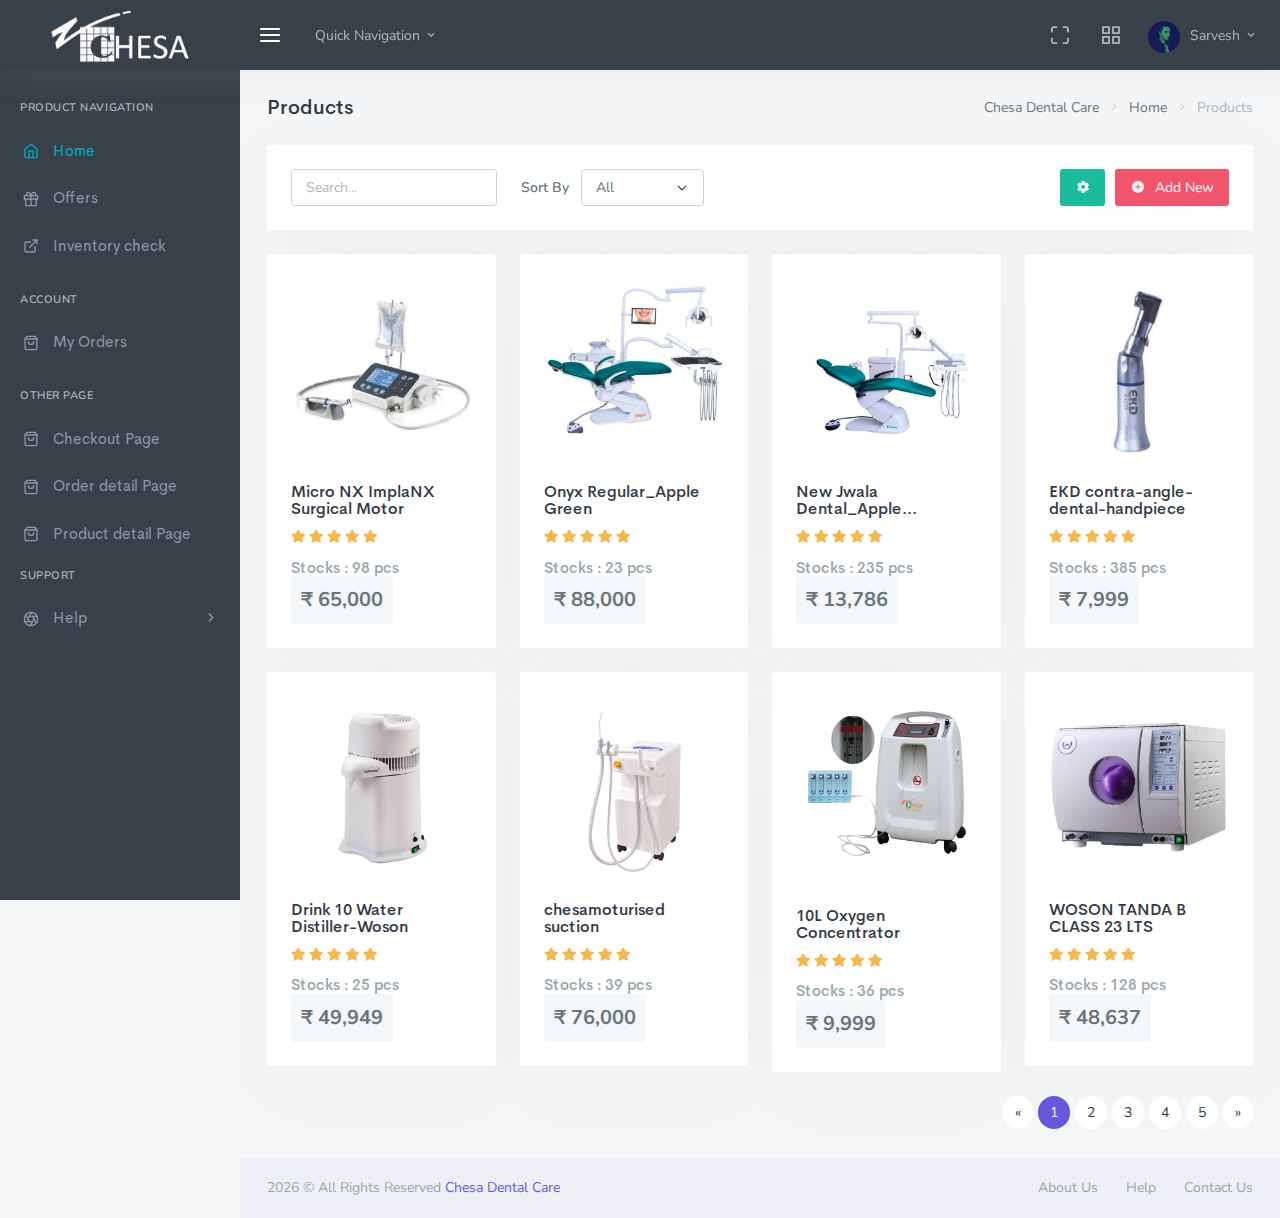
==== default/index.html @ 32ece480 "First commit" ====
<!DOCTYPE html>
<html lang="en">
    <head>
        <meta charset="utf-8" />
        <title>Products | Chesa Dental Care</title>
        <meta name="viewport" content="width=device-width, initial-scale=1.0">
        <meta content="" name="description" />
        <meta content="chesa" name="author" />
        <meta http-equiv="X-UA-Compatible" content="IE=edge" />
        <!-- App favicon -->
        <link rel="shortcut icon" href="../assets/images/favicon.ico">

	    <!-- App css -->
	    <link href="../assets/css/config/default/bootstrap.min.css" rel="stylesheet" type="text/css" id="bs-default-stylesheet" />
	    <link href="../assets/css/config/default/app.min.css" rel="stylesheet" type="text/css" id="app-default-stylesheet" />

	    <link href="../assets/css/config/default/bootstrap-dark.min.css" rel="stylesheet" type="text/css" id="bs-dark-stylesheet" />
	    <link href="../assets/css/config/default/app-dark.min.css" rel="stylesheet" type="text/css" id="app-dark-stylesheet" />

	    <!-- icons -->
	    <link href="../assets/css/icons.min.css" rel="stylesheet" type="text/css" />

    </head>

    <!-- body start -->
    <body class="loading" data-layout='{"mode": "light", "width": "fluid", "menuPosition": "fixed", "sidebar": { "color": "dark", "size": "default", "showuser": true}, "topbar": {"color": "dark"}, "showRightSidebarOnPageLoad": false}'>

        <!-- Begin page -->
        <div id="wrapper">

            <!-- Topbar Start -->
<div class="navbar-custom">
    <div class="container-fluid">
        <ul class="list-unstyled topnav-menu float-end mb-1">

            <li class="dropdown d-none d-lg-inline-block">
                <a class="nav-link dropdown-toggle arrow-none waves-effect waves-light" data-toggle="fullscreen" href="#">
                    <i class="fe-maximize noti-icon"></i>
                </a>
            </li>
            
            <li class="dropdown d-none d-lg-inline-block topbar-dropdown">
                <a class="nav-link dropdown-toggle arrow-none waves-effect waves-light" data-bs-toggle="dropdown" href="#" role="button" aria-haspopup="false" aria-expanded="false">
                    <i class="fe-grid noti-icon"></i>
                </a>
                <div class="dropdown-menu dropdown-lg dropdown-menu-end">
    
                    <div class="p-lg-1">
                        <div class="row g-0">
                            <div class="col">
                                <a class="dropdown-icon-item" href="#">
                                    <img src="../assets/images/brands/slack.png" alt="slack">
                                    <span>Slack</span>
                                </a>
                            </div>
                            <div class="col">
                                <a class="dropdown-icon-item" href="#">
                                    <img src="../assets/images/brands/github.png" alt="Github">
                                    <span>GitHub</span>
                                </a>
                            </div>
                            <div class="col">
                                <a class="dropdown-icon-item" href="#">
                                    <img src="../assets/images/brands/dribbble.png" alt="dribbble">
                                    <span>Dribbble</span>
                                </a>
                            </div>
                        </div>
    
                        <div class="row g-0">
                            <div class="col">
                                <a class="dropdown-icon-item" href="#">
                                    <img src="../assets/images/brands/bitbucket.png" alt="bitbucket">
                                    <span>Bitbucket</span>
                                </a>
                            </div>
                            <div class="col">
                                <a class="dropdown-icon-item" href="#">
                                    <img src="../assets/images/brands/dropbox.png" alt="dropbox">
                                    <span>Dropbox</span>
                                </a>
                            </div>
                            <div class="col">
                                <a class="dropdown-icon-item" href="#">
                                    <img src="../assets/images/brands/g-suite.png" alt="G Suite">
                                    <span>G Suite</span>
                                </a>
                            </div>
                            
                        </div>
                    </div>
    
                </div>
            </li>
    
            
    
            <li class="dropdown notification-list topbar-dropdown">
                <a class="nav-link dropdown-toggle nav-user me-0 waves-effect waves-light" data-bs-toggle="dropdown" href="#" role="button" aria-haspopup="false" aria-expanded="false">
                    <img src="../assets/images/users/user-2.jpg" alt="user-image" class="rounded-circle">
                    <span class="pro-user-name ms-1">
                        Sarvesh <i class="mdi mdi-chevron-down"></i> 
                    </span>
                </a>
                <div class="dropdown-menu dropdown-menu-end profile-dropdown ">
                    <!-- item-->
                    <div class="dropdown-header noti-title">
                        <h6 class="text-overflow m-0">Welcome !</h6>
                    </div>
    
                    <!-- item-->
                    <a href="javascript:void(0);" class="dropdown-item notify-item">
                        <i class="fe-user"></i>
                        <span>My Account</span>
                    </a>
    
                    <!-- item-->
                    <a href="javascript:void(0);" class="dropdown-item notify-item">
                        <i class="fe-settings"></i>
                        <span>Settings</span>
                    </a>
    
                    
    
                    <div class="dropdown-divider"></div>
    
                    <!-- item-->
                    <a href="javascript:void(0);" class="dropdown-item notify-item">
                        <i class="fe-log-out"></i>
                        <span>Logout</span>
                    </a>
    
                </div>
            </li>
    
            
    
        </ul>
    
        <!-- LOGO -->
        <div class="logo-box">
            <a href="index.html" class="logo logo-dark text-center">
                <span class="logo-sm">
                    <img src="../assets/images/logo-sm.png" alt="" height="50">
                    <!-- <span class="logo-lg-text-light">UBold</span> -->
                </span>
                <span class="logo-lg">
                    <img src="../assets/images/logo-dark.png" alt="" height="55">
                    <!-- <span class="logo-lg-text-light">U</span> -->
                </span>
            </a>
    
            <a href="index.html" class="logo logo-light text-center">
                <span class="logo-sm">
                    <img src="../assets/images/logo-sm.png" alt="" height="50">
                </span>
                <span class="logo-lg">
                    <img src="../assets/images/logo-light.png" alt="" height="55">
                </span>
            </a>
        </div>
    
        <ul class="list-unstyled topnav-menu topnav-menu-left m-0">
            <li>
                <button class="button-menu-mobile waves-effect waves-light">
                    <i class="fe-menu"></i>
                </button>
            </li>

            <li>
                <!-- Mobile menu toggle (Horizontal Layout)-->
                <a class="navbar-toggle nav-link" data-bs-toggle="collapse" data-bs-target="#topnav-menu-content">
                    <div class="lines">
                        <span></span>
                        <span></span>
                        <span></span>
                    </div>
                </a>
                <!-- End mobile menu toggle-->
            </li>   
            
            <li class="dropdown d-none d-xl-block">
                <a class="nav-link dropdown-toggle waves-effect waves-light" data-bs-toggle="dropdown" href="#" role="button" aria-haspopup="false" aria-expanded="false">
                     Quick Navigation
                    <i class="mdi mdi-chevron-down"></i> 
                </a>
                <div class="dropdown-menu">
                    <!-- item-->
                    <a href="javascript:void(0);" class="dropdown-item">
                        <i class="fe-briefcase me-1"></i>
                        <span>New Order</span>
                    </a>
    
                    <!-- item-->
                    <a href="javascript:void(0);" class="dropdown-item">
                        <i class="fe-user me-1"></i>
                        <span>Product Catalogue</span>
                    </a>
    
                    <!-- item-->
                    <a href="javascript:void(0);" class="dropdown-item">
                        <i class="fe-bar-chart-line- me-1"></i>
                        <span>Favourites</span>
                    </a>
    
                    <!-- item-->
                    <a href="javascript:void(0);" class="dropdown-item">
                        <i class="fe-settings me-1"></i>
                        <span>Settings</span>
                    </a>
    
                    <div class="dropdown-divider"></div>
    
                    <!-- item-->
                    <a href="javascript:void(0);" class="dropdown-item">
                        <i class="fe-headphones me-1"></i>
                        <span>Help & Support</span>
                    </a>
    
                </div>
            </li>
    
            
        </ul>
        <div class="clearfix"></div>
    </div>
</div>
<!-- end Topbar -->

            <!-- ========== Left Sidebar Start ========== -->
            <div class="left-side-menu">

                <div class="h-100" data-simplebar>

                    
                    <!--- Sidemenu -->
                    <div id="sidebar-menu">

                        <ul id="side-menu">

                            <li class="menu-title">Product Navigation</li>
                            
                            <li>
                                <a href="index.html">
                                    <i data-feather="home"></i>
                                    <span> Home </span>
                                </a>
                            </li>

                            <li>
                                <a href="offers.html">
                                    <i data-feather="gift"></i>
                                    <span> Offers </span>
                                </a>
                            </li>

                            <li>
                                <a href="offers.html">
                                    <i data-feather="external-link"></i>
                                    <span> Inventory check </span>
                                </a>
                            </li>

                        



                            

                            <li class="menu-title mt-2">Account</li>

                            <li>
                                <a href="ecommerce-orders.html">
                                    <i data-feather="shopping-bag"></i>
                                    <span> My Orders </span>
                                </a>
                            </li>

                            
                            <li class="menu-title mt-2">other page</li>

                            <li>
                                <a href="ecommerce-checkout.html">
                                    <i data-feather="shopping-bag"></i>
                                    <span> Checkout Page </span>
                                </a>
                            </li>

                            <li>
                                <a href="ecommerce-order-detail.html">
                                    <i data-feather="shopping-bag"></i>
                                    <span> Order detail Page </span>
                                </a>
                            </li>

                            <li>
                                <a href="ecommerce-product-detail.html">
                                    <i data-feather="shopping-bag"></i>
                                    <span> Product detail Page </span>
                                </a>
                            </li>

                           

                          
                             
                             <li class="menu-title">Support</li>
                            
                            <li>
                                <a href="#sidebarTickets" data-bs-toggle="collapse">
                                    <i data-feather="aperture"></i>
                                    <span> Help </span>
                                    <span class="menu-arrow"></span>
                                </a>
                                <div class="collapse" id="sidebarTickets">
                                    <ul class="nav-second-level">
                                        <li>
                                            <a href="pages-faqs.html">FAQ's</a>
                                        </li>
                                        <li>
                                            <a href="pages-coming-soon.html">Service Support</a>
                                        </li>
                                        <li>
                                            <a href="#">Agent Chat</a>
                                        </li>
                                    </ul>
                                </div>
                            </li>

                           
                                           
                    </div>
                    <!-- End Sidebar -->

                    <div class="clearfix"></div>

                </div>
                <!-- Sidebar -left -->

            </div>
            <!-- Left Sidebar End -->

            <!-- ============================================================== -->
            <!-- Start Page Content here -->
            <!-- ============================================================== -->

            <div class="content-page">
                <div class="content">

                    <!-- Start Content-->
                    <div class="container-fluid">
                        
                        <!-- start page title -->
                        <div class="row">
                            <div class="col-12">
                                <div class="page-title-box">
                                    <div class="page-title-right">
                                        <ol class="breadcrumb m-0">
                                            <li class="breadcrumb-item"><a href="javascript: void(0);">Chesa Dental Care</a></li>
                                            <li class="breadcrumb-item"><a href="javascript: void(0);">Home</a></li>
                                            <li class="breadcrumb-item active">Products</li>
                                        </ol>
                                    </div>
                                    <h4 class="page-title">Products</h4>
                                </div>
                            </div>
                        </div>     
                        <!-- end page title --> 

                        <div class="row">
                            <div class="col-12">
                                <div class="card">
                                    <div class="card-body">
                                        <div class="row justify-content-between">
                                            <div class="col-auto">
                                                <form class="d-flex flex-wrap align-items-center">
                                                    <label for="inputPassword2" class="visually-hidden">Search</label>
                                                    <div class="me-3">
                                                        <input type="search" class="form-control my-1 my-lg-0" id="inputPassword2" placeholder="Search...">
                                                    </div>
                                                    <label for="status-select" class="me-2">Sort By</label>
                                                    <div class="me-sm-3">
                                                        <select class="form-select my-1 my-lg-0" id="status-select">
                                                            <option selected="">All</option>
                                                            <option value="1">Popular</option>
                                                            <option value="2">Price Low</option>
                                                            <option value="3">Price High</option>
                                                            <option value="4">Sold Out</option>
                                                        </select>
                                                    </div>
                                                </form>
                                            </div>
                                            <div class="col-auto">
                                                <div class="text-lg-end my-1 my-lg-0">
                                                    <button type="button" class="btn btn-success waves-effect waves-light me-1"><i class="mdi mdi-cog"></i></button>
                                                    <a href="ecommerce-product-edit.html" class="btn btn-danger waves-effect waves-light"><i class="mdi mdi-plus-circle me-1"></i> Add New</a>
                                                </div>
                                            </div><!-- end col-->
                                        </div> <!-- end row -->
                                    </div>
                                </div> <!-- end card -->
                            </div> <!-- end col-->
                        </div>
                        <!-- end row-->

                        <div class="row">
                            <div class="col-md-6 col-xl-3">
                                <div class="card product-box">
                                    <div class="card-body">
                                        <div class="product-action">
                                            <button type="button" class="btn btn-success waves-effect waves-light"><i class="mdi mdi-heart-half-full"></i>Like</button>
                                            
                                        </div>
    
                                        <div class="bg-light">
                                            <img src="../assets/images/products/product-1.jpg" alt="product-pic" class="img-fluid" />
                                        </div>
    
                                        <div class="product-info">
                                            <div class="row align-items-center">
                                                <div class="row">
                                                    <h5 class="font-16 mt-0 sp-line-2"><a href="ecommerce-product-detail.html" class="text-dark">Micro NX ImplaNX Surgical Motor</a> </h5>
                                                    <div class="text-warning mb-2 font-13">
                                                        <i class="fa fa-star"></i>
                                                        <i class="fa fa-star"></i>
                                                        <i class="fa fa-star"></i>
                                                        <i class="fa fa-star"></i>
                                                        <i class="fa fa-star"></i>
                                                    </div>
                                                    <h5 class="m-0"> <span class="text-muted"> Stocks : 98 pcs</span></h5>
                                                </div>
                                                <div class="col-auto">
                                                    <div class="product-price-tag">
                                                        ₹ 65,000
                                                    </div>
                                                </div>
                                            </div> <!-- end row -->
                                        </div> <!-- end product info-->
                                    </div>
                                </div> <!-- end card-->
                            </div> <!-- end col-->

                            <div class="col-md-6 col-xl-3">
                                <div class="card product-box">
                                    <div class="card-body">
                                        <div class="product-action">
                                            <button type="button" class="btn btn-success waves-effect waves-light"><i class="mdi mdi-heart-half-full"></i>Like</button>
                                            
                                        </div>
    
                                        <div class="bg-light">
                                            <img src="../assets/images/products/product-2.jpg" alt="product-pic" class="img-fluid" />
                                        </div>
    
                                        <div class="product-info">
                                            <div class="row align-items-center">
                                                <div class="row">
                                                    <h5 class="font-16 mt-0 sp-line-2"><a href="ecommerce-product-detail.html" class="text-dark">Onyx Regular_Apple Green</a> </h5>
                                                    <div class="text-warning mb-2 font-13">
                                                        <i class="fa fa-star"></i>
                                                        <i class="fa fa-star"></i>
                                                        <i class="fa fa-star"></i>
                                                        <i class="fa fa-star"></i>
                                                        <i class="fa fa-star"></i>
                                                    </div>
                                                    <h5 class="m-0"> <span class="text-muted"> Stocks : 23 pcs</span></h5>
                                                </div>
                                                <div class="col-auto">
                                                    <div class="product-price-tag">
                                                        ₹ 88,000
                                                    </div>
                                                </div>
                                            </div> <!-- end row -->
                                        </div> <!-- end product info-->
                                    </div>
                                </div> <!-- end card-->
                            </div> <!-- end col-->

                            <div class="col-md-6 col-xl-3">
                                <div class="card product-box">
                                    <div class="card-body">
                                        <div class="product-action">
                                            <button type="button" class="btn btn-success waves-effect waves-light"><i class="mdi mdi-heart-half-full"></i>Like</button>
                                            
                                        </div>
    
                                        <div class="bg-light">
                                            <img src="../assets/images/products/product-3.jpg" alt="product-pic" class="img-fluid" />
                                        </div>
    
                                        <div class="product-info">
                                            <div class="row align-items-center">
                                                <div class="row">
                                                    <h5 class="font-16 mt-0 sp-line-2"><a href="ecommerce-product-detail.html" class="text-dark">New Jwala Dental_Apple Green</a> </h5>
                                                    <div class="text-warning mb-2 font-13">
                                                        <i class="fa fa-star"></i>
                                                        <i class="fa fa-star"></i>
                                                        <i class="fa fa-star"></i>
                                                        <i class="fa fa-star"></i>
                                                        <i class="fa fa-star"></i>
                                                    </div>
                                                    <h5 class="m-0"> <span class="text-muted"> Stocks : 235 pcs</span></h5>
                                                </div>
                                                <div class="col-auto">
                                                    <div class="product-price-tag">
                                                        ₹ 13,786
                                                    </div>
                                                </div>
                                            </div> <!-- end row -->
                                        </div> <!-- end product info-->
                                    </div>
                                </div> <!-- end card-->
                            </div> <!-- end col-->

                            <div class="col-md-6 col-xl-3">
                                <div class="card product-box">
                                    <div class="card-body">
                                        <div class="product-action">
                                            <button type="button" class="btn btn-success waves-effect waves-light"><i class="mdi mdi-heart-half-full"></i>Like</button>
                                            
                                        </div>
    
                                        <div class="bg-light">
                                            <img src="../assets/images/products/product-4.jpg" alt="product-pic" class="img-fluid" />
                                        </div>
    
                                        <div class="product-info">
                                            <div class="row align-items-center">
                                                <div class="row">
                                                    <h5 class="font-16 mt-0 sp-line-2"><a href="ecommerce-product-detail.html" class="text-dark">EKD contra-angle-dental-handpiece</a> </h5>
                                                    <div class="text-warning mb-2 font-13">
                                                        <i class="fa fa-star"></i>
                                                        <i class="fa fa-star"></i>
                                                        <i class="fa fa-star"></i>
                                                        <i class="fa fa-star"></i>
                                                        <i class="fa fa-star"></i>
                                                    </div>
                                                    <h5 class="m-0"> <span class="text-muted"> Stocks : 385 pcs</span></h5>
                                                </div>
                                                <div class="col-auto">
                                                    <div class="product-price-tag">
                                                        ₹ 7,999
                                                    </div>
                                                </div>
                                            </div> <!-- end row -->
                                        </div> <!-- end product info-->
                                    </div>
                                </div> <!-- end card-->
                            </div> <!-- end col-->
                        </div>
                        <!-- end row-->


                        <div class="row">
                            <div class="col-md-6 col-xl-3">
                                <div class="card product-box">
                                    <div class="card-body">
                                        <div class="product-action">
                                            <button type="button" class="btn btn-success waves-effect waves-light"><i class="mdi mdi-heart-half-full"></i>Like</button>
                                            
                                        </div>
    
                                        <div class="bg-light">
                                            <img src="../assets/images/products/product-5.jpg" alt="product-pic" class="img-fluid" />
                                        </div>
    
                                        <div class="product-info">
                                            <div class="row align-items-center">
                                                <div class="row">
                                                    <h5 class="font-16 mt-0 sp-line-2"><a href="ecommerce-product-detail.html" class="text-dark">Drink 10 Water Distiller-Woson</a> </h5>
                                                    <div class="text-warning mb-2 font-13">
                                                        <i class="fa fa-star"></i>
                                                        <i class="fa fa-star"></i>
                                                        <i class="fa fa-star"></i>
                                                        <i class="fa fa-star"></i>
                                                        <i class="fa fa-star"></i>
                                                    </div>
                                                    <h5 class="m-0"> <span class="text-muted"> Stocks : 25 pcs</span></h5>
                                                </div>
                                                <div class="col-auto">
                                                    <div class="product-price-tag">
                                                        ₹ 49,949
                                                    </div>
                                                </div>
                                            </div> <!-- end row -->
                                        </div> <!-- end product info-->
                                    </div>
                                </div> <!-- end card-->
                            </div> <!-- end col-->

                            <div class="col-md-6 col-xl-3">
                                <div class="card product-box">
                                    <div class="card-body">
                                        <div class="product-action">
                                            <button type="button" class="btn btn-success waves-effect waves-light"><i class="mdi mdi-heart-half-full"></i>Like</button>
                                            
                                        </div>
    
                                        <div class="bg-light">
                                            <img src="../assets/images/products/product-6.jpg" alt="product-pic" class="img-fluid" />
                                        </div>
    
                                        <div class="product-info">
                                            <div class="row align-items-center">
                                                <div class="row">
                                                    <h5 class="font-16 mt-0 sp-line-2"><a href="ecommerce-product-detail.html" class="text-dark">chesamoturised suction</a> </h5>
                                                    <div class="text-warning mb-2 font-13">
                                                        <i class="fa fa-star"></i>
                                                        <i class="fa fa-star"></i>
                                                        <i class="fa fa-star"></i>
                                                        <i class="fa fa-star"></i>
                                                        <i class="fa fa-star"></i>
                                                    </div>
                                                    <h5 class="m-0"> <span class="text-muted"> Stocks : 39 pcs</span></h5>
                                                </div>
                                                <div class="col-auto">
                                                    <div class="product-price-tag">
                                                        ₹ 76,000
                                                    </div>
                                                </div>
                                            </div> <!-- end row -->
                                        </div> <!-- end product info-->
                                    </div>
                                </div> <!-- end card-->
                            </div> <!-- end col-->

                            <div class="col-md-6 col-xl-3">
                                <div class="card product-box">
                                    <div class="card-body">
                                        <div class="product-action">
                                            <button type="button" class="btn btn-success waves-effect waves-light"><i class="mdi mdi-heart-half-full"></i>Like</button>
                                            
                                        </div>
    
                                        <div class="bg-light">
                                            <img src="../assets/images/products/product-7.png" alt="product-pic" class="img-fluid" />
                                        </div>
    
                                        <div class="product-info">
                                            <div class="row align-items-center">
                                                <div class="col">
                                                    <h5 class="font-16 mt-1 sp-line-2"><a href="ecommerce-product-detail.html" class="text-dark">10L Oxygen Concentrator</a> </h5>
                                                    <div class="text-warning mb-2 font-13">
                                                        <i class="fa fa-star"></i>
                                                        <i class="fa fa-star"></i>
                                                        <i class="fa fa-star"></i>
                                                        <i class="fa fa-star"></i>
                                                        <i class="fa fa-star"></i>
                                                    </div>
                                                    <h5 class="m-0"> <span class="text-muted"> Stocks : 36 pcs</span></h5>
                                                </div>
                                                <div class="col-auto">
                                                    <div class="product-price-tag">
                                                        ₹ 9,999
                                                    </div>
                                                </div>
                                            </div> <!-- end row -->
                                        </div> <!-- end product info-->
                                    </div>
                                </div> <!-- end card-->
                            </div> <!-- end col-->

                            <div class="col-md-6 col-xl-3">
                                <div class="card product-box">
                                    <div class="card-body">
                                        <div class="product-action">
                                            <button type="button" class="btn btn-success waves-effect waves-light"><i class="mdi mdi-heart-half-full"></i>Like</button>
                                            
                                        </div>
    
                                        <div class="bg-light">
                                            <img src="../assets/images/products/product-8.jpg" alt="product-pic" class="img-fluid" />
                                        </div>
    
                                        <div class="product-info">
                                            <div class="row align-items-center">
                                                <div class="row">
                                                    <h5 class="font-16 mt-0 sp-line-2"><a href="ecommerce-product-detail.html" class="text-dark">WOSON TANDA B CLASS 23 LTS</a> </h5>
                                                    <div class="text-warning mb-2 font-13">
                                                        <i class="fa fa-star"></i>
                                                        <i class="fa fa-star"></i>
                                                        <i class="fa fa-star"></i>
                                                        <i class="fa fa-star"></i>
                                                        <i class="fa fa-star"></i>
                                                    </div>
                                                    <h5 class="m-0"> <span class="text-muted"> Stocks : 128 pcs</span></h5>
                                                </div>
                                                <div class="col-auto">
                                                    <div class="product-price-tag">
                                                        ₹ 48,637
                                                    </div>
                                                </div>
                                            </div> <!-- end row -->
                                        </div> <!-- end product info-->
                                    </div>
                                </div> <!-- end card-->
                            </div> <!-- end col-->
                        </div>
                        <!-- end row-->

                        <div class="row">
                            <div class="col-12">
                                <ul class="pagination pagination-rounded justify-content-end mb-3">
                                    <li class="page-item">
                                        <a class="page-link" href="javascript: void(0);" aria-label="Previous">
                                            <span aria-hidden="true">«</span>
                                            <span class="visually-hidden">Previous</span>
                                        </a>
                                    </li>
                                    <li class="page-item active"><a class="page-link" href="javascript: void(0);">1</a></li>
                                    <li class="page-item"><a class="page-link" href="javascript: void(0);">2</a></li>
                                    <li class="page-item"><a class="page-link" href="javascript: void(0);">3</a></li>
                                    <li class="page-item"><a class="page-link" href="javascript: void(0);">4</a></li>
                                    <li class="page-item"><a class="page-link" href="javascript: void(0);">5</a></li>
                                    <li class="page-item">
                                        <a class="page-link" href="javascript: void(0);" aria-label="Next">
                                            <span aria-hidden="true">»</span>
                                            <span class="visually-hidden">Next</span>
                                        </a>
                                    </li>
                                </ul>
                            </div> <!-- end col-->
                        </div>
                        <!-- end row-->
                        
                    </div> <!-- container -->

                </div> <!-- content -->

                <!-- Footer Start -->
                <footer class="footer">
                    <div class="container-fluid">
                        <div class="row">
                            <div class="col-md-6">
                                <script>document.write(new Date().getFullYear())</script> &copy; All Rights Reserved <a href="https://chesadentalcare.com/">Chesa Dental Care</a> 
                            </div>
                            <div class="col-md-6">
                                <div class="text-md-end footer-links d-none d-sm-block">
                                    <a href="javascript:void(0);">About Us</a>
                                    <a href="javascript:void(0);">Help</a>
                                    <a href="javascript:void(0);">Contact Us</a>
                                </div>
                            </div>
                        </div>
                    </div>
                </footer>
                <!-- end Footer -->

            </div>

            <!-- ============================================================== -->
            <!-- End Page content -->
            <!-- ============================================================== -->


        </div>
        <!-- END wrapper -->

       


                            

                        </div>

                    </div>
                </div>

            </div> <!-- end slimscroll-menu-->
        </div>
        <!-- /Right-bar -->

        <!-- Right bar overlay-->
        <div class="rightbar-overlay"></div>

        <!-- Vendor js -->
        <script src="../assets/js/vendor.min.js"></script>

        <!-- App js -->
        <script src="../assets/js/app.min.js"></script>
        
    </body>
</html>
---- assets/css/config/default/app.min.css ----
@import url(https://fonts.googleapis.com/css?family=Nunito:400,600,700,900);@font-face{font-family:"Cerebri Sans,sans-serif";src:url(../../../fonts/cerebrisans-light.eot);src:local("Cerebri-sans Light"),url(../../../fonts/cerebrisans-light.woff) format("woff");font-weight:300}@font-face{font-family:"Cerebri Sans,sans-serif";src:url(../../../fonts/cerebrisans-regular.eot);src:local("Cerebri-sans Regular"),url(../../../fonts/cerebrisans-regular.woff) format("woff");font-weight:400}@font-face{font-family:"Cerebri Sans,sans-serif";src:url(../../../fonts/cerebrisans-medium.eot);src:local("Cerebri-sans Medium"),url(../../../fonts/cerebrisans-medium.woff) format("woff");font-weight:500}@font-face{font-family:"Cerebri Sans,sans-serif";src:url(../../../fonts/cerebrisans-semibold.eot);src:local("Cerebri-sans Semibold"),url(../../../fonts/cerebrisans-semibold.woff) format("woff");font-weight:600}@font-face{font-family:"Cerebri Sans,sans-serif";src:url(../../../fonts/cerebrisans-bold.eot);src:local("Cerebri-sans Bold"),url(../../../fonts/cerebrisans-bold.woff) format("woff");font-weight:700}html{position:relative;min-height:100%}body{overflow-x:hidden}#wrapper{height:100%;overflow:hidden;width:100%}.content-page{margin-left:240px;overflow:hidden;padding:0 15px 65px 15px;min-height:80vh;margin-top:70px}.left-side-menu{width:240px;background:#fff;bottom:0;padding:20px 0;position:fixed;transition:all .1s ease-out;top:70px;box-shadow:0 0 35px 0 rgba(154,161,171,.15)}#sidebar-menu>ul{list-style:none;padding:0}#sidebar-menu>ul>li>a{color:#6e768e;display:block;padding:12px 20px;position:relative;transition:all .4s;font-family:"Cerebri Sans,sans-serif";font-size:.95rem}#sidebar-menu>ul>li>a:active,#sidebar-menu>ul>li>a:focus,#sidebar-menu>ul>li>a:hover{color:#00acc1;text-decoration:none}#sidebar-menu>ul>li>a>span{vertical-align:middle}#sidebar-menu>ul>li>a i{display:inline-block;line-height:1.0625rem;margin:0 10px 0 3px;text-align:center;vertical-align:middle;width:16px;font-size:18px}#sidebar-menu>ul>li>a svg{width:16px;height:16px;margin-left:3px;margin-right:10px}#sidebar-menu>ul>li>a .drop-arrow{float:right}#sidebar-menu>ul>li>a .drop-arrow i{margin-right:0}#sidebar-menu>ul>li>a.mm-active{color:#00acc1}#sidebar-menu>ul>li ul{padding-left:34px;list-style:none}#sidebar-menu>ul>li ul ul{padding-left:20px}#sidebar-menu .badge{margin-top:4px}#sidebar-menu .menu-title{padding:10px 20px;letter-spacing:.05em;pointer-events:none;cursor:default;font-size:.6875rem;text-transform:uppercase;color:#6e768e;font-weight:600}#sidebar-menu .menuitem-active>a{color:#00acc1}#sidebar-menu .menuitem-active .active{color:#00acc1}.nav-second-level li a{padding:8px 20px;color:#6e768e;display:block;position:relative;transition:all .4s;font-size:.875rem}.nav-second-level li a:focus,.nav-second-level li a:hover{color:#00acc1}.nav-second-level li.active>a{color:#00acc1}.menu-arrow{transition:transform .15s;position:absolute;right:20px;display:inline-block;font-family:'Material Design Icons';text-rendering:auto;line-height:1.5rem;font-size:1.1rem;transform:translate(0,0)}.menu-arrow:before{content:"\F0142"}[dir=rtl] .menu-arrow:before{content:"\F0141"}li>a[aria-expanded=true]>span.menu-arrow{transform:rotate(90deg)}li.menuitem-active>a:not(.collapsed)>span.menu-arrow{transform:rotate(90deg)}body[data-sidebar-size=condensed] .logo-box{width:70px!important}body[data-sidebar-size=condensed] .logo span.logo-lg{display:none}body[data-sidebar-size=condensed] .logo span.logo-sm{display:block}body[data-sidebar-size=condensed] .left-side-menu{position:absolute;padding-top:0;width:70px!important;z-index:5}body[data-sidebar-size=condensed] .left-side-menu .simplebar-content-wrapper,body[data-sidebar-size=condensed] .left-side-menu .simplebar-mask{overflow:visible!important}body[data-sidebar-size=condensed] .left-side-menu .simplebar-scrollbar{display:none!important}body[data-sidebar-size=condensed] .left-side-menu .simplebar-offset{bottom:0!important}body[data-sidebar-size=condensed] .left-side-menu #sidebar-menu .badge,body[data-sidebar-size=condensed] .left-side-menu #sidebar-menu .label,body[data-sidebar-size=condensed] .left-side-menu #sidebar-menu .menu-arrow,body[data-sidebar-size=condensed] .left-side-menu #sidebar-menu .menu-title{display:none!important}body[data-sidebar-size=condensed] .left-side-menu #sidebar-menu .nav.collapse{height:inherit!important}body[data-sidebar-size=condensed] .left-side-menu #sidebar-menu>ul>li{position:relative;white-space:nowrap}body[data-sidebar-size=condensed] .left-side-menu #sidebar-menu>ul>li>a{padding:15px 20px;min-height:54px;transition:none}body[data-sidebar-size=condensed] .left-side-menu #sidebar-menu>ul>li>a:active,body[data-sidebar-size=condensed] .left-side-menu #sidebar-menu>ul>li>a:focus,body[data-sidebar-size=condensed] .left-side-menu #sidebar-menu>ul>li>a:hover{color:#00acc1}body[data-sidebar-size=condensed] .left-side-menu #sidebar-menu>ul>li>a i{font-size:1.3rem;margin-right:20px;margin-left:5px}body[data-sidebar-size=condensed] .left-side-menu #sidebar-menu>ul>li>a svg{width:18px;height:18px;margin-left:6px}body[data-sidebar-size=condensed] .left-side-menu #sidebar-menu>ul>li>a span{display:none;padding-left:25px}body[data-sidebar-size=condensed] .left-side-menu #sidebar-menu>ul>li:hover>a{position:relative;width:calc(190px + 70px);color:#00acc1;background-color:#f3f7f9;box-shadow:inset 3px 5px 10px 0 rgba(154,161,171,.2)}body[data-sidebar-size=condensed] .left-side-menu #sidebar-menu>ul>li:hover>a span{display:inline}body[data-sidebar-size=condensed] .left-side-menu #sidebar-menu>ul>li:hover a.active :after,body[data-sidebar-size=condensed] .left-side-menu #sidebar-menu>ul>li:hover a.open :after{display:none}body[data-sidebar-size=condensed] .left-side-menu #sidebar-menu>ul>li:hover>.collapse,body[data-sidebar-size=condensed] .left-side-menu #sidebar-menu>ul>li:hover>.collapsing{display:block!important;height:auto!important;transition:none!important}body[data-sidebar-size=condensed] .left-side-menu #sidebar-menu>ul>li:hover>.collapse>ul,body[data-sidebar-size=condensed] .left-side-menu #sidebar-menu>ul>li:hover>.collapsing>ul{display:block!important;left:70px;position:absolute;width:190px;box-shadow:3px 5px 10px 0 rgba(154,161,171,.2)}body[data-sidebar-size=condensed] .left-side-menu #sidebar-menu>ul>li:hover>.collapse>ul ul,body[data-sidebar-size=condensed] .left-side-menu #sidebar-menu>ul>li:hover>.collapsing>ul ul{box-shadow:3px 5px 10px 0 rgba(154,161,171,.2)}body[data-sidebar-size=condensed] .left-side-menu #sidebar-menu>ul>li:hover>.collapse>ul a,body[data-sidebar-size=condensed] .left-side-menu #sidebar-menu>ul>li:hover>.collapsing>ul a{box-shadow:none;padding:8px 20px;position:relative;width:190px;z-index:6}body[data-sidebar-size=condensed] .left-side-menu #sidebar-menu>ul>li:hover>.collapse>ul a:hover,body[data-sidebar-size=condensed] .left-side-menu #sidebar-menu>ul>li:hover>.collapsing>ul a:hover{color:#00acc1}body[data-sidebar-size=condensed] .left-side-menu #sidebar-menu>ul ul{padding:5px 0;z-index:9999;display:none;background-color:#fff}body[data-sidebar-size=condensed] .left-side-menu #sidebar-menu>ul ul li:hover>.collapse,body[data-sidebar-size=condensed] .left-side-menu #sidebar-menu>ul ul li:hover>.collapsing{display:block!important;height:auto!important;transition:none!important}body[data-sidebar-size=condensed] .left-side-menu #sidebar-menu>ul ul li:hover>.collapse>ul,body[data-sidebar-size=condensed] .left-side-menu #sidebar-menu>ul ul li:hover>.collapsing>ul{display:block;left:190px;margin-top:-36px;position:absolute;width:190px}body[data-sidebar-size=condensed] .left-side-menu #sidebar-menu>ul ul li>a span.pull-right{position:absolute;right:20px;top:12px;transform:rotate(270deg)}body[data-sidebar-size=condensed] .left-side-menu #sidebar-menu>ul ul li.active a{color:#00acc1}body[data-sidebar-size=condensed] .content-page{margin-left:70px!important}@media (min-width:992px){body[data-sidebar-size=condensed] .footer{left:70px!important}}body[data-sidebar-size=condensed] .user-box{display:none!important}@media (min-width:768px){body[data-sidebar-size=condensed]:not([data-layout=compact]){min-height:1750px}}@media (max-width:767.98px){.pro-user-name{display:none}}@media (max-width:991.98px){body{overflow-x:hidden;padding-bottom:80px}.left-side-menu{display:none;z-index:10!important}.sidebar-enable .left-side-menu{display:block}.content-page,body[data-sidebar-size=condensed] .content-page{margin-left:0!important;padding:0 10px}.footer{left:0!important}}body[data-sidebar-size=compact]:not([data-sidebar-size=condensed]) .logo-box{width:160px!important}body[data-sidebar-size=compact]:not([data-sidebar-size=condensed]) .left-side-menu{width:160px!important;text-align:center}body[data-sidebar-size=compact]:not([data-sidebar-size=condensed]) .left-side-menu #sidebar-menu>ul>li>a>i{display:block;font-size:18px;line-height:24px;width:100%;margin:0}body[data-sidebar-size=compact]:not([data-sidebar-size=condensed]) .left-side-menu #sidebar-menu>ul>li>a svg{display:block;margin:0 auto 5px auto}body[data-sidebar-size=compact]:not([data-sidebar-size=condensed]) .left-side-menu #sidebar-menu>ul ul{padding-left:0}body[data-sidebar-size=compact]:not([data-sidebar-size=condensed]) .left-side-menu #sidebar-menu>ul ul a{padding:10px 20px}body[data-sidebar-size=compact]:not([data-sidebar-size=condensed]) .left-side-menu .badge,body[data-sidebar-size=compact]:not([data-sidebar-size=condensed]) .left-side-menu .menu-arrow{display:none!important}body[data-sidebar-size=compact]:not([data-sidebar-size=condensed]) .left-side-menu+.content-page{margin-left:160px}body[data-sidebar-size=compact]:not([data-sidebar-size=condensed]) .left-side-menu+.content-page .footer{left:160px}body[data-sidebar-size=compact]:not([data-sidebar-size=condensed]) .left-side-menu .menu-title{background-color:#f3f7f9}body[data-sidebar-color=dark] .logo-box{background-color:#38414a}body[data-sidebar-color=dark] .logo-box .logo-dark{display:none}body[data-sidebar-color=dark] .logo-box .logo-light{display:block}body[data-sidebar-color=dark] .left-side-menu{background-color:#38414a;box-shadow:none}body[data-sidebar-color=dark] .left-side-menu #sidebar-menu>ul>li>a{color:#9097a7}body[data-sidebar-color=dark] .left-side-menu #sidebar-menu>ul>li>a:active,body[data-sidebar-color=dark] .left-side-menu #sidebar-menu>ul>li>a:focus,body[data-sidebar-color=dark] .left-side-menu #sidebar-menu>ul>li>a:hover{color:#c8cddc}body[data-sidebar-color=dark] .left-side-menu #sidebar-menu>ul>li>a.mm-active{color:#fff;background-color:#3d4751}body[data-sidebar-color=dark] .left-side-menu #sidebar-menu .menu-title{color:#adb5bd}body[data-sidebar-color=dark] .left-side-menu #sidebar-menu .menuitem-active>a{color:#00acc1}body[data-sidebar-color=dark] .left-side-menu #sidebar-menu .menuitem-active .active{color:#00acc1}body[data-sidebar-color=dark] .left-side-menu .nav-second-level li a,body[data-sidebar-color=dark] .left-side-menu .nav-thrid-level li a{color:#9097a7}body[data-sidebar-color=dark] .left-side-menu .nav-second-level li a:focus,body[data-sidebar-color=dark] .left-side-menu .nav-second-level li a:hover,body[data-sidebar-color=dark] .left-side-menu .nav-thrid-level li a:focus,body[data-sidebar-color=dark] .left-side-menu .nav-thrid-level li a:hover{background-color:transparent;color:#c8cddc}body[data-sidebar-color=dark] .left-side-menu .nav-second-level li.active>a,body[data-sidebar-color=dark] .left-side-menu .nav-thrid-level li.active>a{color:#fff}body[data-sidebar-color=dark] .left-side-menu .user-box .dropdown>a{color:#fff!important}body[data-sidebar-color=dark][data-sidebar-size=condensed] #wrapper .left-side-menu #sidebar-menu>ul>li:hover>a{background-color:#38414a;box-shadow:none}body[data-sidebar-color=dark][data-sidebar-size=condensed] #wrapper .left-side-menu #sidebar-menu .mm-active .active{color:#00acc1}body[data-sidebar-color=dark][data-sidebar-size=compact] #wrapper .left-side-menu .menu-title{background-color:rgba(255,255,255,.03)}body[data-sidebar-color=brand] .logo-box,body[data-sidebar-color=gradient] .logo-box{background-color:#4a81d4}body[data-sidebar-color=brand] .logo-box .logo-dark,body[data-sidebar-color=gradient] .logo-box .logo-dark{display:none}body[data-sidebar-color=brand] .logo-box .logo-light,body[data-sidebar-color=gradient] .logo-box .logo-light{display:block}body[data-sidebar-color=brand] .menuitem-active>a,body[data-sidebar-color=gradient] .menuitem-active>a{color:#fff!important}body[data-sidebar-color=brand] .left-side-menu,body[data-sidebar-color=gradient] .left-side-menu{background-color:#4a81d4;box-shadow:none}body[data-sidebar-color=brand] .left-side-menu #sidebar-menu>ul>li>a,body[data-sidebar-color=gradient] .left-side-menu #sidebar-menu>ul>li>a{color:rgba(255,255,255,.7)}body[data-sidebar-color=brand] .left-side-menu #sidebar-menu>ul>li>a:active,body[data-sidebar-color=brand] .left-side-menu #sidebar-menu>ul>li>a:focus,body[data-sidebar-color=brand] .left-side-menu #sidebar-menu>ul>li>a:hover,body[data-sidebar-color=gradient] .left-side-menu #sidebar-menu>ul>li>a:active,body[data-sidebar-color=gradient] .left-side-menu #sidebar-menu>ul>li>a:focus,body[data-sidebar-color=gradient] .left-side-menu #sidebar-menu>ul>li>a:hover{color:rgba(255,255,255,.9)}body[data-sidebar-color=brand] .left-side-menu #sidebar-menu>ul>li>a.mm-active,body[data-sidebar-color=gradient] .left-side-menu #sidebar-menu>ul>li>a.mm-active{color:#fff;background-color:rgba(255,255,255,.07)}body[data-sidebar-color=brand] .left-side-menu #sidebar-menu .menu-title,body[data-sidebar-color=gradient] .left-side-menu #sidebar-menu .menu-title{color:rgba(255,255,255,.6)}body[data-sidebar-color=brand] .left-side-menu #sidebar-menu .mm-active .active,body[data-sidebar-color=gradient] .left-side-menu #sidebar-menu .mm-active .active{color:#fff}body[data-sidebar-color=brand] .left-side-menu .nav-second-level li a,body[data-sidebar-color=brand] .left-side-menu .nav-thrid-level li a,body[data-sidebar-color=gradient] .left-side-menu .nav-second-level li a,body[data-sidebar-color=gradient] .left-side-menu .nav-thrid-level li a{color:rgba(255,255,255,.7)}body[data-sidebar-color=brand] .left-side-menu .nav-second-level li a:focus,body[data-sidebar-color=brand] .left-side-menu .nav-second-level li a:hover,body[data-sidebar-color=brand] .left-side-menu .nav-thrid-level li a:focus,body[data-sidebar-color=brand] .left-side-menu .nav-thrid-level li a:hover,body[data-sidebar-color=gradient] .left-side-menu .nav-second-level li a:focus,body[data-sidebar-color=gradient] .left-side-menu .nav-second-level li a:hover,body[data-sidebar-color=gradient] .left-side-menu .nav-thrid-level li a:focus,body[data-sidebar-color=gradient] .left-side-menu .nav-thrid-level li a:hover{background-color:transparent;color:#fff}body[data-sidebar-color=brand] .left-side-menu .nav-second-level li.active>a,body[data-sidebar-color=brand] .left-side-menu .nav-thrid-level li.active>a,body[data-sidebar-color=gradient] .left-side-menu .nav-second-level li.active>a,body[data-sidebar-color=gradient] .left-side-menu .nav-thrid-level li.active>a{color:#fff}body[data-sidebar-color=brand] .left-side-menu .user-box .dropdown>a,body[data-sidebar-color=gradient] .left-side-menu .user-box .dropdown>a{color:#fff!important}body[data-sidebar-color=brand][data-sidebar-size=condensed] #wrapper .left-side-menu #sidebar-menu>ul>li:hover>a,body[data-sidebar-color=gradient][data-sidebar-size=condensed] #wrapper .left-side-menu #sidebar-menu>ul>li:hover>a{background-color:#4a81d4;box-shadow:none;color:#fff}body[data-sidebar-color=brand][data-sidebar-size=condensed] #wrapper .left-side-menu #sidebar-menu .mm-active .active,body[data-sidebar-color=gradient][data-sidebar-size=condensed] #wrapper .left-side-menu #sidebar-menu .mm-active .active{color:#00acc1}body[data-sidebar-color=brand][data-sidebar-size=condensed] #wrapper .left-side-menu .nav-second-level li a,body[data-sidebar-color=brand][data-sidebar-size=condensed] #wrapper .left-side-menu .nav-thrid-level li a,body[data-sidebar-color=gradient][data-sidebar-size=condensed] #wrapper .left-side-menu .nav-second-level li a,body[data-sidebar-color=gradient][data-sidebar-size=condensed] #wrapper .left-side-menu .nav-thrid-level li a{color:#6e768e}body[data-sidebar-color=brand][data-sidebar-size=compact] #wrapper .left-side-menu .menu-title,body[data-sidebar-color=gradient][data-sidebar-size=compact] #wrapper .left-side-menu .menu-title{background-color:rgba(255,255,255,.05)}body[data-sidebar-color=gradient] .left-side-menu,body[data-sidebar-color=gradient] .logo-box{background:#683ba9;background-image:linear-gradient(270deg,rgba(64,149,216,.15),transparent)}body[data-sidebar-color=gradient][data-sidebar-size=condensed] #wrapper .left-side-menu #sidebar-menu>ul>li:hover>a{background:#683ba9}body[data-sidebar-color=gradient][data-sidebar-size=condensed] #wrapper .left-side-menu #sidebar-menu .mm-active .active{color:#00acc1}body[data-sidebar-color=gradient][data-sidebar-size=condensed] #wrapper .left-side-menu .nav-second-level li a,body[data-sidebar-color=gradient][data-sidebar-size=condensed] #wrapper .left-side-menu .nav-thrid-level li a{color:#6e768e}.user-box{display:none}.user-pro-dropdown{background-color:#f3f7f9;box-shadow:none;padding:15px 5px;width:90%;margin-left:5%!important;margin-top:10px!important}.user-pro-dropdown .dropdown-item{border-radius:3px}.user-pro-dropdown .dropdown-item:hover{background-color:#6658dd;color:#fff}@media (min-width:992px){body[data-layout-mode=detached] .navbar-custom .container-fluid{max-width:95%}body[data-layout-mode=detached] #wrapper{max-width:95%;margin:0 auto}body[data-layout-mode=detached] .left-side-menu{margin-top:30px;margin-bottom:30px;border-radius:5px}body[data-layout-mode=detached] .content-page{padding-bottom:30px}body[data-layout-mode=detached] .logo-box{background-color:transparent;background-image:none}}body[data-sidebar-showuser=true] .user-box{display:block}body[data-sidebar-icon=twotones] #sidebar-menu>ul>li>a i{color:#4a81d4}body[data-sidebar-icon=twotones] #sidebar-menu>ul>li>a svg{width:18px;height:18px;margin-left:3px;margin-right:10px;color:#4a81d4;fill:rgba(74,129,212,.2)}.logo{display:block}.logo span.logo-lg{display:block}.logo span.logo-sm{display:none}.logo .logo-lg-text-dark{color:#323a46;font-weight:700;font-size:22px;text-transform:uppercase}.logo .logo-lg-text-light{color:#fff;font-weight:700;font-size:22px;text-transform:uppercase}.logo-box{height:70px;width:240px;float:left;transition:all .1s ease-out}.logo-box .logo{line-height:70px}.logo-light{display:block}.logo-dark{display:none}.navbar-custom{background-color:#38414a;box-shadow:0 0 35px 0 rgba(154,161,171,.15);padding:0 10px 0 0;position:fixed;left:0;right:0;height:70px;z-index:1001}.navbar-custom .topnav-menu>li{float:left}.navbar-custom .topnav-menu .nav-link{padding:0 15px;color:rgba(255,255,255,.6);min-width:32px;display:block;line-height:70px;text-align:center;max-height:70px}.navbar-custom .dropdown .nav-link.show{background-color:rgba(255,255,255,.05)}.navbar-custom .container-fluid{padding:0}.navbar-custom .app-search{height:70px;display:table;max-width:180px;margin-right:20px}.navbar-custom .app-search .app-search-box{display:table-cell;vertical-align:middle;position:relative}.navbar-custom .app-search .app-search-box input::placeholder{font-size:.8125rem;color:rgba(255,255,255,.3)}.navbar-custom .app-search .form-control{border:none;height:38px;padding-left:20px;padding-right:0;color:#fff;background-color:rgba(255,255,255,.07);box-shadow:none;border-radius:30px 0 0 30px}.navbar-custom .app-search .input-group-text{margin-left:0!important;z-index:4}.navbar-custom .app-search .btn{background-color:rgba(255,255,255,.07);border-color:transparent;color:rgba(255,255,255,.3);border-radius:0 30px 30px 0;box-shadow:none!important}.navbar-custom .button-menu-mobile{border:none;color:#fff;display:inline-block;height:70px;line-height:70px;width:60px;background-color:transparent;font-size:24px;cursor:pointer}.navbar-custom .button-menu-mobile.disable-btn{display:none}.noti-scroll{max-height:230px}.notification-list{margin-left:0}.notification-list .noti-title{background-color:transparent;padding:15px 20px}.notification-list .noti-icon-badge{display:inline-block;position:absolute;top:16px;right:10px}.notification-list .notify-item{padding:12px 20px}.notification-list .notify-item .notify-icon{float:left;height:36px;width:36px;font-size:18px;line-height:36px;text-align:center;margin-right:10px;border-radius:50%;color:#fff}.notification-list .notify-item .notify-details{margin-bottom:5px;overflow:hidden;margin-left:45px;text-overflow:ellipsis;white-space:nowrap;color:#343a40}.notification-list .notify-item .notify-details b{font-weight:500}.notification-list .notify-item .notify-details small{display:block}.notification-list .notify-item .notify-details span{display:block;overflow:hidden;text-overflow:ellipsis;white-space:nowrap;font-size:13px}.notification-list .notify-item .user-msg{margin-left:45px;white-space:normal;line-height:16px}.notification-list .profile-dropdown .notify-item{padding:7px 20px}.noti-icon{font-size:21px;vertical-align:middle}.profile-dropdown{min-width:170px}.profile-dropdown i{vertical-align:middle;margin-right:5px}.nav-user{padding:0 12px!important}.nav-user img{height:32px;width:32px}.fullscreen-enable [data-toggle=fullscreen] .fe-maximize::before{content:"\e88d"}@media (max-width:991.98px){.logo-box{width:70px!important;padding-right:0!important}.logo-box .logo-lg{display:none!important}.logo-box .logo-sm{display:block!important}}@media (max-width:600px){.navbar-custom .dropdown{position:static}.navbar-custom .dropdown .dropdown-menu{left:10px!important;right:10px!important}}body[data-topbar-color=light] .navbar-custom{background-color:#fff!important;box-shadow:0 .75rem 6rem rgba(56,65,74,.03)}body[data-topbar-color=light] .navbar-custom .topnav-menu .nav-link{color:#6c757d}body[data-topbar-color=light] .navbar-custom .dropdown .nav-link.show{background-color:rgba(50,58,70,.03)}body[data-topbar-color=light] .navbar-custom .button-menu-mobile{color:#323a46}body[data-topbar-color=light] .navbar-custom .app-search input::placeholder{color:#adb5bd!important}body[data-topbar-color=light] .navbar-custom .app-search .form-control{color:#323a46;background-color:#f3f7f9;border-color:#f3f7f9}body[data-topbar-color=light] .navbar-custom .app-search .btn{background-color:#f3f7f9;color:#ced4da}body[data-topbar-color=light] .logo-dark{display:block}body[data-topbar-color=light] .logo-light{display:none}@media (max-width:991.98px){body[data-layout-mode=horizontal] .navbar-toggle{border:0;position:relative;padding:0;margin:0;cursor:pointer}body[data-layout-mode=horizontal] .navbar-toggle .lines{width:25px;display:block;position:relative;height:16px;transition:all .5s ease;margin-top:calc(54px / 2)}body[data-layout-mode=horizontal] .navbar-toggle span{height:2px;width:100%;background-color:#6c757d;display:block;margin-bottom:5px;transition:transform .5s ease}body[data-layout-mode=horizontal] .navbar-toggle.open span{position:absolute}body[data-layout-mode=horizontal] .navbar-toggle.open span:first-child{top:7px;transform:rotate(45deg)}body[data-layout-mode=horizontal] .navbar-toggle.open span:nth-child(2){visibility:hidden}body[data-layout-mode=horizontal] .navbar-toggle.open span:last-child{width:100%;top:7px;transform:rotate(-45deg)}}body[data-layout-mode=horizontal] .button-menu-mobile{display:none}body[data-layout-mode=horizontal] .logo-box{width:auto;padding-right:50px;background-color:transparent}@media (min-width:992px) and (max-width:1366px){body[data-layout-mode=horizontal] .logo-box{padding-left:20px}}@media (max-width:360px){.navbar-custom .topnav-menu .nav-link{padding:0 12px}.navbar-custom .button-menu-mobile{width:45px}}body[data-layout-mode=two-column][data-topbar-color=dark] .navbar-custom .logo-box .logo-light{display:none}body[data-layout-mode=two-column][data-topbar-color=dark] .navbar-custom .logo-box .logo-dark{display:block}body[data-layout-mode=two-column][data-topbar-color=dark][data-sidebar-color=dark] .navbar-custom .logo-box .logo-light{display:block}body[data-layout-mode=two-column][data-topbar-color=dark][data-sidebar-color=dark] .navbar-custom .logo-box .logo-dark{display:none}.page-title-box .page-title{font-size:1.25rem;margin:0;line-height:75px;color:#323a46}.page-title-box .page-title-right{float:right;margin-top:22px}.page-title-box .breadcrumb{padding-top:5px}@media (max-width:767.98px){.page-title-box .page-title{display:block;white-space:nowrap;text-overflow:ellipsis;overflow:hidden;line-height:70px}.page-title-box .breadcrumb{display:none}}@media (max-width:640px){.page-title-box .page-title-right{display:none}}@media (max-width:419px){.page-title-box .breadcrumb{display:none}}.footer{bottom:0;padding:19px 15px 20px;position:absolute;right:0;color:#98a6ad;left:240px;background-color:#eeeff3}.footer .footer-links a{color:#98a6ad;margin-left:1.5rem;transition:all .4s}.footer .footer-links a:hover{color:#323a46}.footer .footer-links a:first-of-type{margin-left:0}.footer-alt{left:0!important;text-align:center;background-color:transparent}@media (max-width:767.98px){.footer{left:0!important;text-align:center}}body[data-layout-mode=horizontal] .footer{left:0!important}body[data-layout-mode=horizontal][data-layout-width=boxed] .footer{max-width:1300px!important}@media (min-width:992px){body[data-layout-mode=detached] .footer{position:inherit;margin:0 10px}}.right-bar{background-color:#fff;box-shadow:0 0 24px 0 rgba(0,0,0,.06),0 1px 0 0 rgba(0,0,0,.02);display:block;position:fixed;transition:all .2s ease-out;width:260px;z-index:9999;float:right!important;right:-270px;top:0;bottom:0}.right-bar .rightbar-title{background-color:#6658dd;padding:27px 25px;color:#fff}.right-bar .right-bar-toggle{background-color:#414b5b;height:24px;width:24px;line-height:27px;color:#fff;text-align:center;border-radius:50%;margin-top:-4px}.right-bar .right-bar-toggle:hover{background-color:#475364}.right-bar .user-box{padding:25px;text-align:center}.right-bar .user-box .user-img{position:relative;height:64px;width:64px;margin:0 auto 15px auto}.right-bar .user-box .user-img .user-edit{position:absolute;right:-5px;bottom:0;height:24px;width:24px;background-color:#fff;line-height:24px;border-radius:50%;box-shadow:0 0 45px 0 rgba(0,0,0,.12)}.right-bar .user-box h5{margin-bottom:2px}.right-bar .user-box h5 a{color:#323a46}.right-bar .notification-item .noti-user-item{padding:.75rem 1rem}.right-bar .notification-item .noti-user-item:hover{background-color:#f3f7f9}.right-bar .notification-item .user-status{position:absolute;right:0;bottom:-4px;font-size:10px}.right-bar .notification-item .user-status.online{color:#1abc9c}.right-bar .notification-item .user-status.away{color:#f7b84b}.right-bar .notification-item .user-status.busy{color:#f1556c}.rightbar-overlay{background-color:rgba(50,58,70,.2);position:absolute;left:0;right:0;top:0;bottom:0;display:none;z-index:9998;transition:all .2s ease-out}.right-bar-enabled .right-bar{right:0}.right-bar-enabled .rightbar-overlay{display:block}@media (max-width:767.98px){.right-bar{overflow:auto}.right-bar .slimscroll-menu{height:auto!important}}body[data-layout-width=boxed] #wrapper{max-width:1300px;margin:0 auto;box-shadow:0 0 45px 0 rgba(0,0,0,.12)}body[data-layout-width=boxed] .navbar-custom{max-width:1300px;margin:0 auto}body[data-layout-width=boxed] .footer{margin:0 auto;max-width:calc(1300px - 240px)}body[data-layout-width=boxed][data-sidebar-size=condensed] .footer{max-width:calc(1300px - 70px)}body[data-layout-width=boxed][data-sidebar-size=compact] .footer{max-width:calc(1300px - 160px)}@media (min-width:768px){body[data-layout-width=boxed][data-sidebar-size=condensed] .content-page{min-height:calc(1750px - 70px)}}@media (min-width:1200px){body[data-layout-menu-position=scrollable]:not([data-sidebar-size=condensed]):not([data-sidebar-size=compact]):not([data-layout-mode=two-column]){padding-bottom:0}body[data-layout-menu-position=scrollable]:not([data-sidebar-size=condensed]):not([data-sidebar-size=compact]):not([data-layout-mode=two-column]) #wrapper{display:flex}body[data-layout-menu-position=scrollable]:not([data-sidebar-size=condensed]):not([data-sidebar-size=compact]):not([data-layout-mode=two-column]) .navbar-custom,body[data-layout-menu-position=scrollable]:not([data-sidebar-size=condensed]):not([data-sidebar-size=compact]):not([data-layout-mode=two-column]) .topnav{position:absolute}body[data-layout-menu-position=scrollable]:not([data-sidebar-size=condensed]):not([data-sidebar-size=compact]):not([data-layout-mode=two-column]) .left-side-menu{position:relative;min-width:240px;max-width:240px;padding:20px 0 calc(70px + 20px)}body[data-layout-menu-position=scrollable]:not([data-sidebar-size=condensed]):not([data-sidebar-size=compact]):not([data-layout-mode=two-column]) .content-page{margin-left:0;width:100%;padding-bottom:60px}}@media (min-width:1200px){body[data-layout-mode=horizontal] .container-fluid{max-width:90%}body[data-layout-mode=horizontal] .navbar-custom{padding:0 24px}}body[data-layout-mode=horizontal] .content-page{margin-left:0!important}.topnav{background:#fff;box-shadow:0 0 35px 0 rgba(154,161,171,.15);margin-top:70px;padding:0 calc(24px / 2);position:fixed;left:0;right:0;z-index:100}.topnav .topnav-menu{margin:0;padding:0}.topnav .navbar-nav .nav-link{font-size:.95rem;position:relative;line-height:22px;padding:calc(33px / 2) 1.1rem;color:#6e7488;font-family:"Cerebri Sans,sans-serif"}.topnav .navbar-nav .nav-link i{font-size:15px;display:inline-block}.topnav .navbar-nav .nav-link:focus,.topnav .navbar-nav .nav-link:hover{color:#00acc1;background-color:transparent}.topnav .navbar-nav .nav-item.dropdown.active>a.dropdown-toggle{color:#00acc1}@media (min-width:992px){.topnav{height:55px}.topnav .navbar-nav .nav-item:first-of-type .nav-link{padding-left:0}.topnav .dropdown-item{padding:.5rem 1.25rem;min-width:180px;margin:0 .3rem;width:auto}.topnav .dropdown-item.active{background-color:transparent;color:#00acc1}.topnav .dropdown.mega-dropdown .mega-dropdown-menu{left:0;right:auto}.topnav .dropdown .dropdown-menu{padding:.3rem 0;margin-top:0;border-radius:0 0 .25rem .25rem}.topnav .dropdown .dropdown-menu .arrow-down::after{right:20px;transform:rotate(-135deg) translateY(-50%);position:absolute}.topnav .dropdown .dropdown-menu .dropdown .dropdown-menu{position:absolute;top:0!important;left:100%;display:none}.topnav .dropdown:hover>.nav-link{color:#00acc1}.topnav .dropdown:hover>.dropdown-menu{display:block}.topnav .dropdown:hover>.dropdown-menu>.dropdown:hover>.dropdown-item{color:#00acc1}.topnav .dropdown:hover>.dropdown-menu>.dropdown:hover>.dropdown-menu{display:block}.navbar-toggle{display:none}body[data-layout-mode=horizontal] .content-page{padding:55px 15px 65px 15px}}.arrow-down{display:inline-block}.arrow-down:after{border-color:initial;border-style:solid;border-width:0 0 1px 1px;content:"";height:.4em;display:inline-block;right:5px;top:50%;margin-left:10px;transform:rotate(-45deg) translateY(-50%);transform-origin:top;transition:all .3s ease-out;width:.4em}@media (max-width:1199.98px){.topnav-menu .navbar-nav li:last-of-type .dropdown .dropdown-menu{right:100%;left:auto}}@media (max-width:991.98px){.topnav{max-height:360px;overflow-y:auto;padding:0}.topnav .navbar-nav .nav-link{padding:.75rem 1.1rem}.topnav .dropdown .dropdown-menu{background-color:transparent;border:none;box-shadow:none;padding-left:15px}.topnav .dropdown .dropdown-item{position:relative;background-color:transparent}.topnav .dropdown .dropdown-item.active,.topnav .dropdown .dropdown-item:active{color:#00acc1}.topnav .arrow-down::after{right:15px;position:absolute}}@media (min-width:992px){body[data-layout-mode=horizontal][data-topbar-color=light] .topnav{background-color:#38414a}body[data-layout-mode=horizontal][data-topbar-color=light] .topnav .navbar-nav .nav-link{color:rgba(255,255,255,.7)}body[data-layout-mode=horizontal][data-topbar-color=light] .topnav .navbar-nav .nav-link:focus,body[data-layout-mode=horizontal][data-topbar-color=light] .topnav .navbar-nav .nav-link:hover{color:rgba(255,255,255,.9)}body[data-layout-mode=horizontal][data-topbar-color=light] .topnav .navbar-nav .nav-link.active{color:#fff}body[data-layout-mode=horizontal][data-topbar-color=light] .topnav .navbar-nav .nav-item:hover .nav-link{color:#fff}body[data-layout-mode=horizontal][data-topbar-color=light] .topnav .navbar-nav>.dropdown.active>a{color:rgba(255,255,255,.9)!important}}body[data-layout-mode=horizontal][data-layout-width=boxed] .topnav{max-width:1300px;margin:70px auto 0}body[data-layout-mode=two-column] .left-side-menu{width:calc(70px + 220px);background-color:transparent;box-shadow:none}body[data-layout-mode=two-column] .sidebar-icon-menu{position:fixed;width:70px;z-index:500;top:0;bottom:0;padding-bottom:20px;background-color:#6658dd}body[data-layout-mode=two-column] .sidebar-icon-menu .logo{display:block;width:70px;height:70px;line-height:70px;text-align:center}body[data-layout-mode=two-column] .sidebar-icon-menu .nav{background-color:transparent;margin:24px auto}body[data-layout-mode=two-column] .sidebar-icon-menu .nav .nav-link{text-align:center;width:40px;height:40px;line-height:40px;margin:12px auto;padding:0;border-radius:4px}body[data-layout-mode=two-column] .sidebar-icon-menu .nav .nav-link.active{background-color:rgba(255,255,255,.12)}body[data-layout-mode=two-column] .sidebar-icon-menu .nav .nav-link svg{color:#fff;fill:rgba(255,255,255,.12);height:22px;width:22px}body[data-layout-mode=two-column] .sidebar-main-menu{display:block;position:fixed;width:220px;background-color:#fff;top:70px;bottom:0;left:70px;padding:30px 5px;box-shadow:0 0 35px 0 rgba(154,161,171,.15);transition:all .1s ease-out}body[data-layout-mode=two-column] .sidebar-main-menu .sidebar-menu-body{padding:20px}body[data-layout-mode=two-column] .sidebar-main-menu .menu-title{color:#adb5bd!important;margin:0;padding:10px 20px;letter-spacing:.05em;font-size:.7rem;text-transform:uppercase;font-weight:600}body[data-layout-mode=two-column] .sidebar-main-menu .nav>.nav-item>.nav-link{color:#6e768e;font-size:.95rem;font-family:"Cerebri Sans,sans-serif"}body[data-layout-mode=two-column] .sidebar-main-menu .nav>.nav-item .menu-arrow{right:10px}body[data-layout-mode=two-column] .sidebar-main-menu .nav .nav-link{position:relative;color:#6e768e;padding:6px 15px;border-radius:3px;margin:3px 5px}body[data-layout-mode=two-column] .sidebar-main-menu .nav .nav-link.active,body[data-layout-mode=two-column] .sidebar-main-menu .nav .nav-link:focus,body[data-layout-mode=two-column] .sidebar-main-menu .nav .nav-link:hover{color:#00acc1}body[data-layout-mode=two-column] .sidebar-main-menu .nav .menuitem-active>a.nav-link{color:#00acc1;background-color:rgba(0,172,193,.07)}body[data-layout-mode=two-column] .sidebar-main-menu .nav .menuitem-active a.active{color:#00acc1}body[data-layout-mode=two-column] .sidebar-main-menu #sidebar-menu .menu-arrow{top:7px}body[data-layout-mode=two-column] .sidebar-main-menu .nav-second-level{padding-left:15px;list-style:none}@media (min-width:992px){body[data-layout-mode=two-column] .navbar-custom{left:70px!important;padding-left:0}body[data-layout-mode=two-column] .navbar-custom .logo-box{width:220px}body[data-layout-mode=two-column] .navbar-custom .logo-box .logo-sm{display:none}body[data-layout-mode=two-column][data-sidebar-size=condensed] .logo-box{width:0!important}}body[data-layout-mode=two-column][data-sidebar-color=light] .logo-box{background-color:#fff}@media (min-width:992px){body[data-layout-mode=two-column] .content-page{margin-left:calc(70px + 220px)}body[data-layout-mode=two-column] .footer{left:calc(70px + 220px)}body[data-layout-mode=two-column][data-sidebar-size=condensed] .sidebar-main-menu{display:none}}body[data-layout-mode=two-column] .twocolumn-menu-item{display:none}body[data-layout-mode=two-column][data-sidebar-color=dark] .sidebar-main-menu{background-color:#38414a}body[data-layout-mode=two-column][data-sidebar-color=dark] .sidebar-main-menu .nav>.nav-item>.nav-link{color:#9097a7}body[data-layout-mode=two-column][data-sidebar-color=dark] .sidebar-main-menu .nav .nav-link.active,body[data-layout-mode=two-column][data-sidebar-color=dark] .sidebar-main-menu .nav .nav-link:focus,body[data-layout-mode=two-column][data-sidebar-color=dark] .sidebar-main-menu .nav .nav-link:hover{color:#c8cddc}body[data-layout-mode=two-column][data-sidebar-color=dark] .sidebar-main-menu .nav .menuitem-active>a.nav-link{color:#00acc1;background-color:rgba(0,172,193,.07)}body[data-layout-mode=two-column][data-sidebar-color=dark] .sidebar-main-menu .nav .menuitem-active a.active{color:#00acc1}body[data-layout-mode=two-column][data-sidebar-color=brand] .sidebar-main-menu .nav>.nav-item>.nav-link,body[data-layout-mode=two-column][data-sidebar-color=gradient] .sidebar-main-menu .nav>.nav-item>.nav-link{color:rgba(255,255,255,.7)}body[data-layout-mode=two-column][data-sidebar-color=brand] .sidebar-main-menu .nav .nav-link.active,body[data-layout-mode=two-column][data-sidebar-color=brand] .sidebar-main-menu .nav .nav-link:focus,body[data-layout-mode=two-column][data-sidebar-color=brand] .sidebar-main-menu .nav .nav-link:hover,body[data-layout-mode=two-column][data-sidebar-color=gradient] .sidebar-main-menu .nav .nav-link.active,body[data-layout-mode=two-column][data-sidebar-color=gradient] .sidebar-main-menu .nav .nav-link:focus,body[data-layout-mode=two-column][data-sidebar-color=gradient] .sidebar-main-menu .nav .nav-link:hover{color:rgba(255,255,255,.9)}body[data-layout-mode=two-column][data-sidebar-color=brand] .sidebar-main-menu{background-color:#4a81d4}body[data-layout-mode=two-column][data-sidebar-color=gradient] .sidebar-main-menu{background:#683ba9;background-image:linear-gradient(270deg,rgba(64,149,216,.15),transparent)}body[data-layout-mode=two-column][data-layout-width=boxed] .navbar-custom{max-width:calc(1300px - 70px)}body[data-layout-mode=two-column][data-layout-width=boxed] .sidebar-main-menu{position:absolute;top:0}body[data-layout-mode=two-column][data-layout-width=boxed]:not([data-sidebar-size=condensed]) .footer{max-width:calc(1300px - calc(70px + 220px))}.avatar-xs{height:1.5rem;width:1.5rem}.avatar-sm{height:2.25rem;width:2.25rem}.avatar-md{height:3.5rem;width:3.5rem}.avatar-lg{height:4.5rem;width:4.5rem}.avatar-xl{height:6rem;width:6rem}.avatar-xxl{height:7.5rem;width:7.5rem}.avatar-title{align-items:center;color:#fff;display:flex;height:100%;justify-content:center;width:100%}.avatar-group{padding-left:12px}.avatar-group .avatar-group-item{margin:0 0 10px -12px;display:inline-block;border:2px solid #fff;border-radius:50%}.width-xs{min-width:80px}.width-sm{min-width:100px}.width-md{min-width:120px}.width-lg{min-width:140px}.width-xl{min-width:160px}.font-family-primary{font-family:Nunito,sans-serif}.font-family-secondary{font-family:"Cerebri Sans,sans-serif"}.sp-line-1,.sp-line-2,.sp-line-3,.sp-line-4{overflow:hidden;text-overflow:ellipsis;display:-webkit-box;-webkit-box-orient:vertical}.sp-line-1{-webkit-line-clamp:1}.sp-line-2{-webkit-line-clamp:2}.sp-line-3{-webkit-line-clamp:3}.sp-line-4{-webkit-line-clamp:4}.icon-dual{color:#98a6ad;fill:rgba(152,166,173,.12)}.icon-dual-primary{color:#6658dd;fill:rgba(102,88,221,.16)}.icon-dual-secondary{color:#6c757d;fill:rgba(108,117,125,.16)}.icon-dual-success{color:#1abc9c;fill:rgba(26,188,156,.16)}.icon-dual-purple{color:#6658dd;fill:rgba(102,88,221,.16)}.icon-dual-info{color:#4fc6e1;fill:rgba(79,198,225,.16)}.icon-dual-warning{color:#f7b84b;fill:rgba(247,184,75,.16)}.icon-dual-danger{color:#f1556c;fill:rgba(241,85,108,.16)}.icon-dual-light{color:#f3f7f9;fill:rgba(243,247,249,.16)}.icon-dual-dark{color:#323a46;fill:rgba(50,58,70,.16)}.icon-dual-pink{color:#f672a7;fill:rgba(246,114,167,.16)}.icon-dual-blue{color:#4a81d4;fill:rgba(74,129,212,.16)}.icons-xs{height:16px;width:16px}.icons-sm{height:24px;width:24px}.icons-md{height:32px;width:32px}.icons-lg{height:40px;width:40px}.icons-xl{height:48px;width:48px}.icons-xxl{height:60px;width:60px}.item-hovered:hover{background-color:#f3f7f9}.social-list-item{height:2rem;width:2rem;line-height:calc(2rem - 2px);display:block;border:2px solid #adb5bd;border-radius:50%;color:#adb5bd}.widget-flat{position:relative;overflow:hidden}.widget-flat i.widget-icon{font-size:36px}.inbox-widget .inbox-item{border-bottom:1px solid rgba(222,226,230,.5);overflow:hidden;padding:.625rem 0;position:relative}.inbox-widget .inbox-item:last-of-type{border-bottom:none}.inbox-widget .inbox-item .inbox-item-img{display:block;float:left;margin-right:15px;width:40px}.inbox-widget .inbox-item .inbox-item-img img{width:40px}.inbox-widget .inbox-item .inbox-item-author{color:#343a40;display:block;margin-bottom:3px;font-weight:600}.inbox-widget .inbox-item .inbox-item-text{color:#98a6ad;display:block;font-size:.8125rem;margin:0;overflow:hidden}.inbox-widget .inbox-item .inbox-item-date{color:#98a6ad;font-size:.6875rem;position:absolute;right:5px;top:10px}.conversation-list{list-style:none;padding:0 15px}.conversation-list li{margin-bottom:20px}.conversation-list li .conversation-actions{float:right;display:none}.conversation-list li:hover .conversation-actions{display:block}.conversation-list .chat-avatar{float:left;text-align:center;width:42px}.conversation-list .chat-avatar img{border-radius:100%;width:100%}.conversation-list .chat-avatar i{font-size:12px;font-style:normal}.conversation-list .ctext-wrap{background:#f1f3fa;border-radius:3px;display:inline-block;padding:12px;position:relative}.conversation-list .ctext-wrap i{display:block;font-size:12px;font-style:normal;font-weight:600;position:relative}.conversation-list .ctext-wrap p{margin:0;padding-top:3px}.conversation-list .ctext-wrap:after{left:-10px;top:0;border:solid transparent;content:" ";height:0;width:0;position:absolute;pointer-events:none;border-top-color:#f1f3fa;border-width:6px;margin-right:-1px;border-right-color:#f1f3fa}.conversation-list .conversation-text{float:left;font-size:12px;margin-left:12px;width:70%}.conversation-list .odd .chat-avatar{float:right!important}.conversation-list .odd .conversation-text{float:right!important;margin-right:12px;text-align:right;width:70%!important}.conversation-list .odd .ctext-wrap{background-color:#fef5e4}.conversation-list .odd .ctext-wrap:after{border-color:transparent;border-left-color:#fef5e4;border-top-color:#fef5e4;right:-10px!important;left:auto}.conversation-list .odd .conversation-actions{float:left}.form-check.form-check-primary .form-check-input:checked{background-color:#6658dd!important;border-color:#6658dd!important}.form-check.form-check-secondary .form-check-input:checked{background-color:#6c757d!important;border-color:#6c757d!important}.form-check.form-check-success .form-check-input:checked{background-color:#1abc9c!important;border-color:#1abc9c!important}.form-check.form-check-purple .form-check-input:checked{background-color:#6658dd!important;border-color:#6658dd!important}.form-check.form-check-info .form-check-input:checked{background-color:#4fc6e1!important;border-color:#4fc6e1!important}.form-check.form-check-warning .form-check-input:checked{background-color:#f7b84b!important;border-color:#f7b84b!important}.form-check.form-check-danger .form-check-input:checked{background-color:#f1556c!important;border-color:#f1556c!important}.form-check.form-check-light .form-check-input:checked{background-color:#f3f7f9!important;border-color:#f3f7f9!important}.form-check.form-check-dark .form-check-input:checked{background-color:#323a46!important;border-color:#323a46!important}.form-check.form-check-pink .form-check-input:checked{background-color:#f672a7!important;border-color:#f672a7!important}.form-check.form-check-blue .form-check-input:checked{background-color:#4a81d4!important;border-color:#4a81d4!important}.ribbon-box{position:relative}.ribbon-box .ribbon{position:relative;clear:both;padding:5px 12px;margin-bottom:15px;box-shadow:2px 5px 10px rgba(50,58,70,.15);color:#fff;font-size:13px;font-weight:600}.ribbon-box .ribbon:before{content:" ";border-style:solid;border-width:10px;display:block;position:absolute;bottom:-10px;left:0;margin-bottom:-10px;z-index:-1}.ribbon-box .ribbon.float-start{margin-left:-30px;border-radius:0 3px 3px 0}.ribbon-box .ribbon.float-end{margin-right:-30px;border-radius:3px 0 0 3px}.ribbon-box .ribbon.float-end:before{right:0}.ribbon-box .ribbon.float-center span{margin:0 auto 20px auto}.ribbon-box .ribbon-content{clear:both}.ribbon-box .ribbon-primary{background:#6658dd}.ribbon-box .ribbon-primary:before{border-color:#3f2ed4 transparent transparent}.ribbon-box .ribbon-secondary{background:#6c757d}.ribbon-box .ribbon-secondary:before{border-color:#545b62 transparent transparent}.ribbon-box .ribbon-success{background:#1abc9c}.ribbon-box .ribbon-success:before{border-color:#148f77 transparent transparent}.ribbon-box .ribbon-purple{background:#6658dd}.ribbon-box .ribbon-purple:before{border-color:#3f2ed4 transparent transparent}.ribbon-box .ribbon-info{background:#4fc6e1}.ribbon-box .ribbon-info:before{border-color:#25b7d8 transparent transparent}.ribbon-box .ribbon-warning{background:#f7b84b}.ribbon-box .ribbon-warning:before{border-color:#f5a51a transparent transparent}.ribbon-box .ribbon-danger{background:#f1556c}.ribbon-box .ribbon-danger:before{border-color:#ed2643 transparent transparent}.ribbon-box .ribbon-light{background:#f3f7f9}.ribbon-box .ribbon-light:before{border-color:#d1e0e8 transparent transparent}.ribbon-box .ribbon-dark{background:#323a46}.ribbon-box .ribbon-dark:before{border-color:#1d2128 transparent transparent}.ribbon-box .ribbon-pink{background:#f672a7}.ribbon-box .ribbon-pink:before{border-color:#f34289 transparent transparent}.ribbon-box .ribbon-blue{background:#4a81d4}.ribbon-box .ribbon-blue:before{border-color:#2d67be transparent transparent}.ribbon-box .ribbon-two{position:absolute;left:-5px;top:-5px;z-index:1;overflow:hidden;width:75px;height:75px;text-align:right}.ribbon-box .ribbon-two span{font-size:13px;color:#fff;text-align:center;line-height:20px;transform:rotate(-45deg);width:100px;display:block;box-shadow:0 0 8px 0 rgba(0,0,0,.06),0 1px 0 0 rgba(0,0,0,.02);position:absolute;top:19px;left:-21px;font-weight:600}.ribbon-box .ribbon-two span:before{content:"";position:absolute;left:0;top:100%;z-index:-1;border-right:3px solid transparent;border-bottom:3px solid transparent}.ribbon-box .ribbon-two span:after{content:"";position:absolute;right:0;top:100%;z-index:-1;border-left:3px solid transparent;border-bottom:3px solid transparent}.ribbon-box .ribbon-two-primary span{background:#6658dd}.ribbon-box .ribbon-two-primary span:before{border-left:3px solid #3827c1;border-top:3px solid #3827c1}.ribbon-box .ribbon-two-primary span:after{border-right:3px solid #3827c1;border-top:3px solid #3827c1}.ribbon-box .ribbon-two-secondary span{background:#6c757d}.ribbon-box .ribbon-two-secondary span:before{border-left:3px solid #494f54;border-top:3px solid #494f54}.ribbon-box .ribbon-two-secondary span:after{border-right:3px solid #494f54;border-top:3px solid #494f54}.ribbon-box .ribbon-two-success span{background:#1abc9c}.ribbon-box .ribbon-two-success span:before{border-left:3px solid #117964;border-top:3px solid #117964}.ribbon-box .ribbon-two-success span:after{border-right:3px solid #117964;border-top:3px solid #117964}.ribbon-box .ribbon-two-purple span{background:#6658dd}.ribbon-box .ribbon-two-purple span:before{border-left:3px solid #3827c1;border-top:3px solid #3827c1}.ribbon-box .ribbon-two-purple span:after{border-right:3px solid #3827c1;border-top:3px solid #3827c1}.ribbon-box .ribbon-two-info span{background:#4fc6e1}.ribbon-box .ribbon-two-info span:before{border-left:3px solid #21a5c2;border-top:3px solid #21a5c2}.ribbon-box .ribbon-two-info span:after{border-right:3px solid #21a5c2;border-top:3px solid #21a5c2}.ribbon-box .ribbon-two-warning span{background:#f7b84b}.ribbon-box .ribbon-two-warning span:before{border-left:3px solid #eb990a;border-top:3px solid #eb990a}.ribbon-box .ribbon-two-warning span:after{border-right:3px solid #eb990a;border-top:3px solid #eb990a}.ribbon-box .ribbon-two-danger span{background:#f1556c}.ribbon-box .ribbon-two-danger span:before{border-left:3px solid #e71332;border-top:3px solid #e71332}.ribbon-box .ribbon-two-danger span:after{border-right:3px solid #e71332;border-top:3px solid #e71332}.ribbon-box .ribbon-two-light span{background:#f3f7f9}.ribbon-box .ribbon-two-light span:before{border-left:3px solid #c0d5e0;border-top:3px solid #c0d5e0}.ribbon-box .ribbon-two-light span:after{border-right:3px solid #c0d5e0;border-top:3px solid #c0d5e0}.ribbon-box .ribbon-two-dark span{background:#323a46}.ribbon-box .ribbon-two-dark span:before{border-left:3px solid #121519;border-top:3px solid #121519}.ribbon-box .ribbon-two-dark span:after{border-right:3px solid #121519;border-top:3px solid #121519}.ribbon-box .ribbon-two-pink span{background:#f672a7}.ribbon-box .ribbon-two-pink span:before{border-left:3px solid #f12a7a;border-top:3px solid #f12a7a}.ribbon-box .ribbon-two-pink span:after{border-right:3px solid #f12a7a;border-top:3px solid #f12a7a}.ribbon-box .ribbon-two-blue span{background:#4a81d4}.ribbon-box .ribbon-two-blue span:before{border-left:3px solid #285ca9;border-top:3px solid #285ca9}.ribbon-box .ribbon-two-blue span:after{border-right:3px solid #285ca9;border-top:3px solid #285ca9}@media print{.footer,.left-side-menu,.navbar-custom,.page-title-box,.right-bar{display:none}.card-body,.content,.content-page,.right-bar,body{padding:0;margin:0}}#preloader{position:fixed;top:0;left:0;right:0;bottom:0;background-color:#fff;z-index:9999}#status{width:40px;height:40px;position:absolute;left:50%;top:50%;margin:-20px 0 0 -20px}.spinner{margin:0 auto;font-size:10px;position:relative;text-indent:-9999em;border-top:5px solid #dee2e6;border-right:5px solid #dee2e6;border-bottom:5px solid #dee2e6;border-left:5px solid #6658dd;transform:translateZ(0);animation:SpinnerAnimation 1.1s infinite linear}.spinner,.spinner:after{border-radius:50%;width:40px;height:40px}@keyframes SpinnerAnimation{0%{transform:rotate(0)}100%{transform:rotate(360deg)}}.authentication-bg.enlarged{min-height:100px}.bg-pattern{background-image:url(../../../images/bg-pattern-2.png);background-size:cover}body.authentication-bg{background-color:#6658dd;background-size:cover;background-position:center}body.authentication-bg-pattern{background-image:url(../../../images/bg-pattern.png)}.logout-icon{width:140px}.auth-fluid{position:relative;display:flex;align-items:center;min-height:100vh;flex-direction:row;align-items:stretch;background:url(../../../images/bg-auth.jpg) center;background-size:cover}.auth-fluid .auth-fluid-form-box{max-width:480px;border-radius:0;z-index:2;padding:3rem 2rem;background-color:#fff;position:relative;width:100%}.auth-fluid .auth-fluid-right{padding:6rem 3rem;flex:1;position:relative;color:#fff;background-color:rgba(0,0,0,.3)}.auth-brand{margin-bottom:2rem}.auth-user-testimonial{position:absolute;margin:0 auto;padding:0 1.75rem;bottom:3rem;left:0;right:0}.auth-user-testimonial p.lead{font-size:1.125rem;margin:0 auto 20px auto;max-width:700px}@media (min-width:992px){.auth-brand{position:absolute;top:3rem}}@media (max-width:991.98px){.auth-fluid{display:block}.auth-fluid .auth-fluid-form-box{max-width:100%;min-height:100vh}.auth-fluid .auth-fluid-right{display:none}}.auth-logo .logo-light{display:none!important}.auth-logo .logo-dark{display:block!important}.button-list{margin-left:-8px;margin-bottom:-12px}.button-list .btn{margin-bottom:12px;margin-left:8px}.grid-structure .grid-container{background-color:#f3f7f9;margin-bottom:10px;font-size:.8rem;font-weight:600;padding:10px 20px}.icons-list-demo div.col-sm-6{cursor:pointer;line-height:45px;white-space:nowrap;text-overflow:ellipsis;display:block;overflow:hidden}.icons-list-demo div.col-sm-6 p{margin-bottom:0;line-height:inherit}.icons-list-demo i{text-align:center;vertical-align:middle;font-size:22px;width:50px;height:50px;line-height:50px;margin-right:12px;color:#98a6ad;border-radius:3px;display:inline-block;transition:all .2s}.icons-list-demo .col-md-4{border-radius:3px;background-clip:padding-box;margin-bottom:10px}.icons-list-demo .col-md-4:hover,.icons-list-demo .col-md-4:hover i{color:#6658dd}.icons-list-demo .icon-item svg{margin-right:10px}.icons-list-demo .icon-item span{line-height:30px;display:inline-block;vertical-align:middle}.scrollspy-example{position:relative;height:200px;margin-top:.5rem;overflow:auto}.text-error{color:#6658dd;text-shadow:rgba(102,88,221,.3) 5px 1px,rgba(102,88,221,.2) 10px 3px;font-size:84px;line-height:90px;font-family:"Cerebri Sans,sans-serif"}.error-text-box{font-size:10rem;font-family:"Cerebri Sans,sans-serif";min-height:200px}.error-text-box .text{fill:none;stroke-width:6;stroke-linejoin:round;stroke-dasharray:30 100;stroke-dashoffset:0;animation:stroke 9s infinite linear}.error-text-box .text:nth-child(5n+1){stroke:#f1556c;animation-delay:-1.2s}.error-text-box .text:nth-child(5n+2){stroke:#f7b84b;animation-delay:-2.4s}.error-text-box .text:nth-child(5n+3){stroke:#6658dd;animation-delay:-3.6s}.error-text-box .text:nth-child(5n+4){stroke:#4fc6e1;animation-delay:-4.8s}.error-text-box .text:nth-child(5n+5){stroke:#1abc9c;animation-delay:-6s}@keyframes stroke{100%{stroke-dashoffset:-400}}@media screen and (-ms-high-contrast:active),(-ms-high-contrast:none){.error-text-box .text{fill:#f1556c;stroke:#f1556c;stroke-width:6;stroke-dasharray:0 0;stroke-dashoffset:0;animation:none}}.logout-checkmark{width:100px;margin:0 auto;padding:20px 0}.logout-checkmark .path{stroke-dasharray:1000;stroke-dashoffset:0;animation:dash 2s ease-in-out}.logout-checkmark .spin{animation:spin 2s;transform-origin:50% 50%}@keyframes dash{0%{stroke-dashoffset:1000}100%{stroke-dashoffset:0}}@keyframes spin{0%{-webkit-transform:rotate(0)}100%{-webkit-transform:rotate(360deg)}}@keyframes text{0%{opacity:0}100%{opacity:1}}.faq-question-q-box{height:30px;width:30px;color:#6658dd;text-align:center;border-radius:50%;float:left;font-weight:700;line-height:30px;background-color:rgba(102,88,221,.15)}.faq-question{margin-top:0;margin-left:50px;font-weight:400;font-size:16px}.faq-answer{margin-left:50px;color:#98a6ad}.svg-computer{stroke-dasharray:1134;stroke-dashoffset:-1134;animation:draw-me 5s infinite;animation-direction:normal;height:160px}@keyframes draw-me{from{stroke-dashoffset:-1134}to{stroke-dashoffset:0}}@media screen and (-ms-high-contrast:active),(-ms-high-contrast:none){.svg-computer{stroke-dasharray:0;stroke-dashoffset:0;animation:none;animation-direction:normal}}.timeline{margin-bottom:50px;position:relative}.timeline:before{background-color:#dee2e6;bottom:0;content:"";left:50%;position:absolute;top:30px;width:2px;z-index:0}.timeline .time-show{margin-bottom:30px;margin-top:30px;position:relative}.timeline .timeline-box{background:#fff;display:block;margin:15px 0;position:relative;padding:20px;border-radius:.25rem;box-shadow:none}.timeline .timeline-album{margin-top:12px}.timeline .timeline-album a{display:inline-block;margin-right:5px}.timeline .timeline-album img{height:36px;width:auto;border-radius:3px}@media (min-width:768px){.timeline .time-show{margin-right:-69px;text-align:right}.timeline .timeline-box{margin-left:45px}.timeline .timeline-icon{background:#dee2e6;border-radius:50%;display:block;height:20px;left:-54px;margin-top:-10px;position:absolute;text-align:center;top:50%;width:20px}.timeline .timeline-icon i{color:#98a6ad;font-size:13px;position:absolute;left:4px;margin-top:1px}.timeline .timeline-desk{display:table-cell;vertical-align:top;width:50%}.timeline-item{display:table-row}.timeline-item:before{content:"";display:block;width:50%}.timeline-item .timeline-desk .arrow{border-bottom:12px solid transparent;border-right:12px solid #fff!important;border-top:12px solid transparent;display:block;height:0;left:-12px;margin-top:-12px;position:absolute;top:50%;width:0}.timeline-item.timeline-item-left:after{content:"";display:block;width:50%}.timeline-item.timeline-item-left .timeline-desk .arrow-alt{border-bottom:12px solid transparent;border-left:12px solid #fff!important;border-top:12px solid transparent;display:block;height:0;left:auto;margin-top:-12px;position:absolute;right:-12px;top:50%;width:0}.timeline-item.timeline-item-left .timeline-desk .album{float:right;margin-top:20px}.timeline-item.timeline-item-left .timeline-desk .album a{float:right;margin-left:5px}.timeline-item.timeline-item-left .timeline-icon{left:auto;right:-56px}.timeline-item.timeline-item-left:before{display:none}.timeline-item.timeline-item-left .timeline-box{margin-right:45px;margin-left:0;text-align:right}}@media (max-width:767.98px){.timeline .time-show{text-align:center;position:relative}.timeline .timeline-icon{display:none}}.timeline-sm{padding-left:110px}.timeline-sm .timeline-sm-item{position:relative;padding-bottom:20px;padding-left:40px;border-left:2px solid #dee2e6}.timeline-sm .timeline-sm-item:after{content:"";display:block;position:absolute;top:3px;left:-7px;width:12px;height:12px;border-radius:50%;background:#fff;border:2px solid #6658dd}.timeline-sm .timeline-sm-item .timeline-sm-date{position:absolute;left:-104px}@media (max-width:420px){.timeline-sm{padding-left:0}.timeline-sm .timeline-sm-date{position:relative!important;display:block;left:0!important;margin-bottom:10px}}.inbox-leftbar{width:240px;float:left;padding:0 20px 20px 10px;position:relative}.inbox-leftbar:before{border-right:5px solid #f5f6f8;content:"";position:absolute;top:0;right:-15px;bottom:-1.5rem}.inbox-rightbar{margin:-1.5rem 0 -1.5rem 250px;border-left:5px solid #f5f6f8;padding:1.5rem 0 1.5rem 25px}.message-list{display:block;padding-left:0}.message-list li{position:relative;display:block;height:51px;line-height:50px;cursor:default;transition-duration:.3s}.message-list li a{color:#6c757d}.message-list li:hover{background:#f3f7f9;transition-duration:.05s}.message-list li .col-mail{float:left;position:relative}.message-list li .col-mail-1{width:320px}.message-list li .col-mail-1 .checkbox-wrapper-mail,.message-list li .col-mail-1 .dot,.message-list li .col-mail-1 .star-toggle{display:block;float:left}.message-list li .col-mail-1 .dot{border:4px solid transparent;border-radius:100px;margin:22px 26px 0;height:0;width:0;line-height:0;font-size:0}.message-list li .col-mail-1 .checkbox-wrapper-mail{margin:15px 10px 0 20px}.message-list li .col-mail-1 .star-toggle{margin-top:18px;color:#adb5bd;margin-left:10px}.message-list li .col-mail-1 .title{position:absolute;top:0;left:100px;right:0;text-overflow:ellipsis;overflow:hidden;white-space:nowrap;margin-bottom:0;line-height:50px}.message-list li .col-mail-2{position:absolute;top:0;left:320px;right:0;bottom:0}.message-list li .col-mail-2 .date,.message-list li .col-mail-2 .subject{position:absolute;top:0}.message-list li .col-mail-2 .subject{left:0;right:110px;text-overflow:ellipsis;overflow:hidden;white-space:nowrap}.message-list li .col-mail-2 .date{right:0;width:100px;padding-left:10px}.message-list li.active,.message-list li.mail-selected{background:#f3f7f9;transition-duration:.05s}.message-list li.active,.message-list li.active:hover{box-shadow:inset 3px 0 0 #4fc6e1}.message-list li.unread a{font-weight:600;color:#272e37}.message-list .checkbox-wrapper-mail{cursor:pointer;height:20px;width:20px;position:relative;display:inline-block;box-shadow:inset 0 0 0 2px #ced4da;border-radius:3px}.message-list .checkbox-wrapper-mail input{opacity:0;cursor:pointer}.message-list .checkbox-wrapper-mail input:checked~label{opacity:1}.message-list .checkbox-wrapper-mail label{position:absolute;top:3px;left:3px;right:3px;bottom:3px;cursor:pointer;background:#98a6ad;opacity:0;margin-bottom:0!important;transition-duration:.05s}.message-list .checkbox-wrapper-mail label:active{background:#87949b}.mail-list a{color:#6c757d;padding:9px 10px;display:block;font-size:15px}.reply-box{border:2px solid #f3f7f9}@media (max-width:648px){.inbox-leftbar{width:100%;float:none;padding:0 20px}.inbox-leftbar:before{border-right:none}.inbox-rightbar{padding-top:40px;margin:0;border:0;padding-left:0}.message-list li .col-mail-1 .checkbox-wrapper-mail{margin-left:0}}@media (max-width:520px){.inbox-rightbar>.btn-group{margin-bottom:10px}.message-list li .col-mail-1{width:150px}.message-list li .col-mail-1 .title{left:80px}.message-list li .col-mail-2{left:160px}.message-list li .col-mail-2 .date{text-align:right;padding-right:10px;padding-left:20px}}.sitemap{list-style:none;padding-left:0}.sitemap>li>ul{margin-top:1rem;padding-left:0}.sitemap li{line-height:1.5rem;vertical-align:top;list-style:none;position:relative}.sitemap li a{text-decoration:none;color:#6c757d;display:block;white-space:nowrap;overflow:hidden;text-overflow:ellipsis}.sitemap li a i{display:inline-block}.sitemap li a:hover{color:#6658dd}.sitemap ul{margin-left:1.5rem;margin-bottom:1rem;padding-top:10px}.sitemap ul li{position:relative}.sitemap ul li a{margin-left:2rem}.sitemap ul li:before{content:"";display:inline-block;width:1.5rem;height:1.5rem;border-bottom:1px solid #dee2e6;border-left:1px solid #dee2e6;position:absolute;top:-1rem}.search-result-box .tab-content{padding:30px 30px 10px 30px;box-shadow:none}.search-result-box .search-item{padding-bottom:20px;border-bottom:1px solid #f3f7f9;margin-bottom:20px}.search-result-box .nav-bordered .nav-link{padding:10px 5px!important;margin-right:10px}.card-pricing{position:relative}.card-pricing .card-pricing-plan-name{padding-bottom:20px}.card-pricing .card-pricing-icon{font-size:22px;background-color:rgba(102,88,221,.1);height:60px;display:inline-block;width:60px;line-height:62px;border-radius:50%}.card-pricing .card-pricing-price{padding:30px 0 0}.card-pricing .card-pricing-price span{font-size:40%;color:#98a6ad;letter-spacing:2px;text-transform:uppercase}.card-pricing .card-pricing-features{color:#98a6ad;list-style:none;margin:0;padding:20px 0 0 0}.card-pricing .card-pricing-features li{padding:10px}.card-pricing-recommended{background-color:#6658dd;color:#fff}.card-pricing-recommended .card-pricing-icon{background-color:rgba(255,255,255,.1)}.card-pricing-recommended .card-pricing-features,.card-pricing-recommended .card-pricing-price span{color:rgba(255,255,255,.7)}.filter-menu{margin-bottom:20px}.filter-menu a{transition:all .3s ease-out;color:#323a46;border-radius:3px;padding:5px 10px;display:inline-block;margin-bottom:5px;font-weight:500;font-family:"Cerebri Sans,sans-serif"}.filter-menu a:hover{background-color:rgba(102,88,221,.15);color:#6658dd}.filter-menu a.active{background-color:#6658dd;color:#fff}.gal-box{background-color:#fff;border-radius:3px;box-shadow:0 0 35px 0 rgba(154,161,171,.15);margin-bottom:24px}.gal-box .image-popup{padding:10px;display:block}.gal-box .image-popup img{cursor:zoom-in}.gal-box .gall-info{padding:15px;border-top:1px solid #f7f7f7;position:relative}.gal-box .gall-info h4{display:block;overflow:hidden;white-space:nowrap;text-overflow:ellipsis}.gal-box .gall-info .gal-like-btn{position:absolute;right:15px;font-size:22px;top:24px}.counter-number{font-size:32px;font-weight:700;color:#fff}.counter-number span{font-size:15px;font-weight:400;display:block}.coming-box{float:left;width:25%}.svg-rocket{height:80px}.rocket-clouds__bubble,.rocket-clouds__cloud,.rocket-inner__rocket-and-lines,.rocket-rocket{fill:#fff}.post-user-comment-box{background-color:#f3f7f9;margin:0 -.75rem;padding:1rem;margin-top:20px}.task-item{padding-left:12px;position:relative}.task-item:before{content:"\F01DB";font-family:"Material Design Icons";position:absolute;left:0;font-size:19px;top:-3px}.tasklist{min-height:40px;margin-bottom:0}.tasklist li{background-color:#fff;border:1px solid #dee2e6;padding:20px;margin-bottom:15px;border-radius:3px;box-shadow:none}.tasklist li:last-of-type{margin-bottom:0}.tasklist li .btn-sm{padding:2px 8px;font-size:12px}.tasklist .form-check{margin-left:20px;margin-top:5px}.tasklist .form-check .form-check-input{margin-left:0}.task-placeholder{border:1px dashed #dee2e6!important;background-color:#f3f7f9!important;padding:20px}.product-box{position:relative;overflow:hidden}.product-box .product-action{position:absolute;right:0;top:0;padding:1.5rem 1.5rem 0 1.5rem;z-index:3;opacity:0;visibility:hidden;transform:translateX(100%);transition:all .3s ease 0s}.product-box:hover .product-action{opacity:1;visibility:visible;transform:translateX(0)}.product-box .product-info{padding-top:1.5rem}.product-box .product-price-tag{height:48px;line-height:48px;font-weight:700;font-size:20px;background-color:#f3f7f9;text-align:center;padding:0 10px;border-radius:3px}.product-thumb{padding:3px;margin-top:3px}.product-thumb.active{background-color:#6c757d!important}.track-order-list ul li{position:relative;border-left:2px solid #dee2e6;padding:0 0 14px 21px}.track-order-list ul li:first-child{padding-top:0}.track-order-list ul li:last-child{padding-bottom:0}.track-order-list ul li:before{content:"";position:absolute;left:-7px;top:0;height:12px;width:12px;background-color:#6658dd;border-radius:50%;border:3px solid #fff}.track-order-list ul li.completed{border-color:#6658dd}.track-order-list ul li .active-dot.dot{top:-9px;left:-16px;border-color:#6658dd}.dot{border:4px solid #6658dd;background:0 0;border-radius:60px;height:30px;width:30px;animation:pulse 3s ease-out;animation-iteration-count:infinite;position:absolute;top:-15px;right:-2px;z-index:1;opacity:0}@keyframes pulse{0%{-webkit-transform:scale(0);opacity:0}25%{-webkit-transform:scale(0);opacity:.1}50%{-webkit-transform:scale(.1);opacity:.3}75%{-webkit-transform:scale(.5);opacity:.5}100%{-webkit-transform:scale(1);opacity:0}}/*!
 * Waves v0.7.6
 * http://fian.my.id/Waves 
 * 
 * Copyright 2014-2018 Alfiana E. Sibuea and other contributors 
 * Released under the MIT license 
 * https://github.com/fians/Waves/blob/master/LICENSE */.waves-effect{position:relative;cursor:pointer;display:inline-block;overflow:hidden;-webkit-user-select:none;user-select:none;-webkit-tap-highlight-color:transparent}.waves-effect .waves-ripple{position:absolute;border-radius:50%;width:100px;height:100px;margin-top:-50px;margin-left:-50px;opacity:0;background:rgba(0,0,0,.2);background:radial-gradient(rgba(0,0,0,.2) 0,rgba(0,0,0,.3) 40%,rgba(0,0,0,.4) 50%,rgba(0,0,0,.5) 60%,rgba(255,255,255,0) 70%);transition:all .5s ease-out;transition-property:transform,opacity;transform:scale(0) translate(0,0);pointer-events:none}.waves-effect.waves-light .waves-ripple{background:rgba(255,255,255,.4);background:radial-gradient(rgba(255,255,255,.2) 0,rgba(255,255,255,.3) 40%,rgba(255,255,255,.4) 50%,rgba(255,255,255,.5) 60%,rgba(255,255,255,0) 70%)}.waves-effect.waves-classic .waves-ripple{background:rgba(0,0,0,.2)}.waves-effect.waves-classic.waves-light .waves-ripple{background:rgba(255,255,255,.4)}.waves-notransition{transition:none!important}.waves-button,.waves-circle{transform:translateZ(0);-webkit-mask-image:radial-gradient(circle,#fff 100%,#000 100%);mask-image:radial-gradient(circle,#fff 100%,#000 100%)}.waves-button,.waves-button-input,.waves-button:hover,.waves-button:visited{white-space:nowrap;vertical-align:middle;cursor:pointer;border:none;outline:0;color:inherit;background-color:rgba(0,0,0,0);font-size:1em;line-height:1em;text-align:center;text-decoration:none;z-index:1}.waves-button{padding:.85em 1.1em;border-radius:.2em}.waves-button-input{margin:0;padding:.85em 1.1em}.waves-input-wrapper{border-radius:.2em;vertical-align:bottom}.waves-input-wrapper.waves-button{padding:0}.waves-input-wrapper .waves-button-input{position:relative;top:0;left:0;z-index:1}.waves-circle{text-align:center;width:2.5em;height:2.5em;line-height:2.5em;border-radius:50%}.waves-float{-webkit-mask-image:none;mask-image:none;box-shadow:0 1px 1.5px 1px rgba(0,0,0,.12);transition:all .3s}.waves-float:active{box-shadow:0 8px 20px 1px rgba(0,0,0,.3)}.waves-block{display:block}.apex-charts{min-height:10px!important}.apex-charts text{font-family:Nunito,sans-serif!important;fill:#98a6ad;font-weight:600}.apex-charts .apexcharts-canvas{margin:0 auto}.apexcharts-legend-text,.apexcharts-tooltip-text,.apexcharts-tooltip-title{font-family:Nunito,sans-serif!important}.apexcharts-legend-series{font-weight:600}.apexcharts-gridline{pointer-events:none;stroke:#f9f9fd}.apexcharts-legend-text{color:#98a6ad!important}.apexcharts-xaxis text,.apexcharts-yaxis text{font-family:Nunito,sans-serif!important;fill:#98a6ad;font-weight:600}.apexcharts-point-annotations text,.apexcharts-xaxis-annotations text,.apexcharts-yaxis-annotations text{fill:#98a6ad}.apexcharts-radar-series polygon{fill:transparent;stroke:#dee2e6}.apexcharts-radar-series line{stroke:#dee2e6}.apexcharts-datalabel,.apexcharts-datalabel-label,.apexcharts-datalabel-value,.apexcharts-pie-label{fill:#98a6ad!important}.apexcharts-plot-series .apexcharts-datalabel{fill:#fff!important}.apexcharts-datalabels-group text{fill:#98a6ad!important;font-family:Nunito,sans-serif!important}.scatter-images-chart .apexcharts-legend{overflow:hidden!important;min-height:17px}.scatter-images-chart .apexcharts-legend-marker{background:0 0!important;margin-right:7px!important}.scatter-images-chart .apexcharts-legend-series{align-items:flex-start!important}.apexcharts-pie-series path{stroke:transparent!important}.apexcharts-track path{stroke:#edeff1}.apexcharts-xaxis line{stroke:#ced4da!important}.irs{position:relative;display:block;-webkit-touch-callout:none;-webkit-user-select:none;user-select:none;font-size:12px}.irs-line{position:relative;display:block;overflow:hidden;outline:0!important}.irs-bar{position:absolute;display:block;width:0}.irs-shadow{position:absolute;display:none;width:0}.irs-handle{position:absolute;display:block;box-sizing:border-box;cursor:default;z-index:1}.irs-handle.type_last{z-index:2}.irs-max,.irs-min{position:absolute;display:block;cursor:default}.irs-min{left:0}.irs-max{right:0}.irs-from,.irs-single,.irs-to{position:absolute;display:block;top:0;cursor:default;white-space:nowrap}.irs-grid{position:absolute;display:none;bottom:0;width:100%;height:20px}.irs-with-grid .irs-grid{display:block}.irs-grid-pol{position:absolute;top:0;left:0;width:1px;height:8px;background:#6c757d}.irs-grid-pol.small{height:4px}.irs-grid-text{position:absolute;bottom:0;left:0;white-space:nowrap;text-align:center;font-size:9px;line-height:9px;padding:0 3px;color:#6c757d}.irs-disable-mask{position:absolute;display:block;top:0;left:-1%;width:102%;height:100%;cursor:default;background:rgba(0,0,0,0);z-index:2}.lt-ie9 .irs-disable-mask{background:#6c757d;cursor:not-allowed}.irs-disabled{opacity:.4}.irs-hidden-input{position:absolute!important;display:block!important;top:0!important;left:0!important;width:0!important;height:0!important;font-size:0!important;line-height:0!important;padding:0!important;margin:0!important;overflow:hidden;outline:0!important;z-index:-9999!important;background:0 0!important;border-style:solid!important;border-color:transparent!important}.irs--flat{height:40px}.irs--flat.irs-with-grid{height:60px}.irs--flat .irs-line{top:25px;height:12px;background-color:#eef0f2;border-radius:4px}.irs--flat .irs-bar{top:25px;height:12px;background-color:#6658dd}.irs--flat .irs-bar--single{border-radius:4px 0 0 4px}.irs--flat .irs-shadow{height:1px;bottom:16px;background-color:#eef0f2}.irs--flat .irs-handle{top:22px;width:16px;height:18px;background-color:transparent}.irs--flat .irs-handle>i:first-child{position:absolute;display:block;top:0;left:50%;width:2px;height:100%;margin-left:-1px;background-color:#4b3ad7}.irs--flat .irs-max,.irs--flat .irs-min{top:0;padding:1px 3px;color:#6c757d;font-size:10px;line-height:1.333;text-shadow:none;background-color:#eef0f2;border-radius:4px}.irs--flat .irs-from,.irs--flat .irs-single,.irs--flat .irs-to{color:#fff;font-size:10px;line-height:1.333;text-shadow:none;padding:1px 5px;background-color:#6658dd;border-radius:4px}.irs--flat .irs-from:before,.irs--flat .irs-single:before,.irs--flat .irs-to:before{position:absolute;display:block;content:"";bottom:-6px;left:50%;width:0;height:0;margin-left:-3px;overflow:hidden;border:3px solid transparent;border-top-color:#6658dd}.irs--flat .irs-grid-pol{background-color:#eef0f2}.irs--flat .irs-grid-text{color:#6c757d}.irs--modern .irs-line{border:none;background:#eef0f2}.irs--modern .irs-bar{background:#6658dd;background:linear-gradient(to bottom,#6658dd 0,#3f2ed4 100%)}.irs--modern .irs-max,.irs--modern .irs-min{top:0;padding:1px 3px;color:#6c757d;font-size:10px;line-height:1.333;text-shadow:none;background-color:#eef0f2;border-radius:4px}.irs--sharp .irs-bar,.irs--sharp .irs-from,.irs--sharp .irs-handle,.irs--sharp .irs-max,.irs--sharp .irs-min,.irs--sharp .irs-single,.irs--sharp .irs-to{background-color:#6658dd}.irs--sharp .irs-line{background:#eef0f2}.irs--sharp .irs-from:before,.irs--sharp .irs-handle>i:first-child,.irs--sharp .irs-single:before,.irs--sharp .irs-to:before{border-top-color:#6658dd}.irs--sharp .irs-handle.state_hover,.irs--sharp .irs-handle:hover{background-color:#3827c1}.irs--sharp .irs-handle.state_hover>i:first-child,.irs--sharp .irs-handle:hover>i:first-child{border-top-color:#3827c1}.irs--round .irs-bar,.irs--round .irs-from,.irs--round .irs-single,.irs--round .irs-to{background-color:#6658dd}.irs--round .irs-bar:before,.irs--round .irs-from:before,.irs--round .irs-single:before,.irs--round .irs-to:before{border-top-color:#6658dd}.irs--round .irs-handle{background-color:#eef0f2;border:4px solid #6658dd;box-shadow:0 1px 3px rgba(102,88,221,.3)}.irs--round .irs-max,.irs--round .irs-min{color:#6c757d;background-color:#dee2e6}.irs--round .irs-line{background:#eef0f2}.irs--square .irs-bar,.irs--square .irs-from,.irs--square .irs-single,.irs--square .irs-to{background-color:#eef0f2}.irs--square .irs-handle{border:3px solid #6658dd;background-color:#eef0f2}.irs--square .irs-line{background:#eef0f2}.irs--square .irs-max,.irs--square .irs-min{top:0;padding:1px 3px;color:#6c757d;font-size:10px;line-height:1.333;text-shadow:none;background-color:#eef0f2;border-radius:4px}.calendar{float:left;margin-bottom:0}#calendar .table-bordered td,#calendar .table-bordered th{border:1px solid #dee2e6}.none-border .modal-footer{border-top:none}.fc-toolbar{margin:10px 0 5px 0}.fc-toolbar .fc-toolbar-title{font-size:1.25rem;line-height:1.875rem;text-transform:uppercase}.fc-day-grid-event .fc-time{font-weight:500}.fc-event-time,.fc-event-title{color:#fff}th.fc-col-header-cell{padding:.3rem 0}.fc-day{background:0 0}.fc-toolbar .fc-state-active,.fc-toolbar .ui-state-active,.fc-toolbar .ui-state-hover,.fc-toolbar button:focus,.fc-toolbar button:hover{z-index:0}.fc th.fc-widget-header{background:#dee2e6;font-size:13px;line-height:20px;padding:10px 0;text-transform:uppercase;font-weight:500}.fc-unthemed .fc-divider,.fc-unthemed .fc-popover,.fc-unthemed .fc-row,.fc-unthemed tbody,.fc-unthemed td,.fc-unthemed th,.fc-unthemed thead{border-color:#dee2e6}.fc-unthemed .fc-divider,.fc-unthemed td.fc-today{background:#dee2e6}.fc-button{background:#dee2e6;border:none;color:#6c757d;text-transform:capitalize;box-shadow:none;border-radius:3px;margin:0 3px;padding:6px 12px;height:auto}.fc-text-arrow{font-family:inherit;font-size:1rem}.fc-cell-overlay,.fc-state-highlight,.fc-state-hover{background:#dee2e6}.fc-state-active,.fc-state-disabled,.fc-state-down{background-color:#6658dd;color:#fff;text-shadow:none}.fc-unthemed .fc-today{background:#fff}.fc-event{border-radius:2px;border:none;cursor:move;font-size:.8125rem;margin:5px 7px;padding:5px 5px;text-align:center}.external-event{cursor:move;margin:10px 0;padding:8px 10px;color:#fff;border-radius:4px}.fc-basic-view td.fc-week-number span{padding-right:8px}.fc-basic-view td.fc-day-number{padding-right:8px}.fc-basic-view .fc-content{color:#fff}.fc-time-grid-event .fc-content{color:#fff}.fc-content-skeleton .fc-day-top .fc-day-number{float:right;height:20px;width:20px;text-align:center;line-height:20px;background-color:#f3f7f9;border-radius:50%;margin:5px;font-size:11px}@media (max-width:767.98px){.fc-toolbar{display:block!important}.fc-toolbar .fc-center,.fc-toolbar .fc-left,.fc-toolbar .fc-right{float:none;display:block;clear:both;margin:10px 0}.fc .fc-toolbar>*>*{float:none}.fc-today-button{display:none}}.fc-toolbar .btn{padding:.28rem .8rem;font-size:.7875rem;border-radius:.2rem}.fc-list-item-time,.fc-list-item-title{color:#fff}[dir=rtl] .fc-toolbar .btn-group .btn:first-child{border-top-left-radius:0!important;border-bottom-left-radius:0!important;border-radius:.2rem}[dir=rtl] .fc-toolbar .btn-group .btn:last-child{border-top-right-radius:0!important;border-bottom-right-radius:0!important;border-radius:.2rem}.colorpicker{background:#fff;box-shadow:0 0 35px 0 rgba(154,161,171,.15);border:1px solid #e9f0f4}.sp-picker-container .sp-alpha-handle{right:0;left:auto}.jqstooltip{box-sizing:content-box;width:auto!important;height:auto!important;background-color:#fff!important;box-shadow:0 0 45px 0 rgba(0,0,0,.12);padding:5px 10px!important;border-radius:3px;border-color:#fff!important}.jqsfield{color:#000!important;font-size:12px!important;line-height:18px!important;font-family:Nunito,sans-serif!important;font-weight:600!important}.dataTables_wrapper.container-fluid{padding:0}table.dataTable{border-collapse:collapse!important;margin-bottom:15px!important}table.dataTable tbody>tr.selected,table.dataTable tbody>tr>.selected{background-color:#6658dd}table.dataTable tbody>tr.selected td,table.dataTable tbody>tr>.selected td{border-color:#6658dd}table.dataTable tbody td:focus{outline:0!important}table.dataTable tbody td.focus,table.dataTable tbody th.focus{outline:2px solid #6658dd!important;outline-offset:-1px;color:#6658dd;background-color:rgba(102,88,221,.15)}table.dataTable thead .sorting:before,table.dataTable thead .sorting_asc:before,table.dataTable thead .sorting_asc_disabled:before,table.dataTable thead .sorting_desc:before,table.dataTable thead .sorting_desc_disabled:before{right:1em;left:auto;content:"\2191"}table.dataTable thead .sorting:after,table.dataTable thead .sorting_asc:after,table.dataTable thead .sorting_asc_disabled:after,table.dataTable thead .sorting_desc:after,table.dataTable thead .sorting_desc_disabled:after{right:.5em;left:auto;content:"\2193"}table.dataTable thead>tr>th.sorting,table.dataTable thead>tr>th.sorting_asc,table.dataTable thead>tr>th.sorting_desc{padding-right:30px;padding-left:.85rem}.dataTables_info{font-weight:600}table.dataTable.dtr-inline.collapsed>tbody>tr[role=row]>td:first-child:before,table.dataTable.dtr-inline.collapsed>tbody>tr[role=row]>th:first-child:before{box-shadow:0 0 45px 0 rgba(0,0,0,.12);background-color:#1abc9c;top:.85rem}table.dataTable.dtr-inline.collapsed>tbody>tr.parent>td:first-child:before,table.dataTable.dtr-inline.collapsed>tbody>tr.parent>th:first-child:before{background-color:#f1556c;top:.85rem}div.dt-button-info{background-color:#6658dd;border:none;color:#fff;box-shadow:none;border-radius:3px;text-align:center;z-index:21}div.dt-button-info h2{border-bottom:none;background-color:rgba(255,255,255,.2);color:#fff}@media (max-width:767.98px){li.paginate_button.next,li.paginate_button.previous{display:inline-block;font-size:1.5rem}li.paginate_button{display:none}.dataTables_paginate ul{text-align:center;display:block;margin:1.5rem 0 0!important}div.dt-buttons{display:inline-table;margin-bottom:1.5rem}}.activate-select .sorting_1{background-color:#f3f7f9}div.dataTables_wrapper div.dataTables_filter{text-align:right}@media (max-width:767px){div.dataTables_wrapper div.dataTables_filter{text-align:center}}div.dataTables_wrapper div.dataTables_filter input{margin-left:.5em;margin-right:0}div.table-responsive>div.dataTables_wrapper>div.row>div[class^=col-]:last-child{padding-right:0}div.table-responsive>div.dataTables_wrapper>div.row>div[class^=col-]:first-child{padding-left:0}table.dataTable>thead .sorting:after,table.dataTable>thead .sorting:before,table.dataTable>thead .sorting_asc:after,table.dataTable>thead .sorting_asc:before,table.dataTable>thead .sorting_asc_disabled:after,table.dataTable>thead .sorting_asc_disabled:before,table.dataTable>thead .sorting_desc:after,table.dataTable>thead .sorting_desc:before,table.dataTable>thead .sorting_desc_disabled:after,table.dataTable>thead .sorting_desc_disabled:before{bottom:1em}.daterangepicker{font-family:Nunito,sans-serif}.daterangepicker .ranges li.active,.daterangepicker td.active,.daterangepicker td.active:hover{background-color:#6658dd}.form-wizard-header{margin-left:-1.5rem;margin-right:-1.5rem}.select2-container .select2-selection--single{border:1px solid #ced4da;height:calc(1.5em + .9rem + 2px);background-color:#fff;box-shadow:none;outline:0}.select2-container .select2-selection--single .select2-selection__rendered{line-height:36px;padding-left:12px;color:#6c757d;text-align:left}.select2-container .select2-selection--single .select2-selection__arrow{height:34px;width:34px;right:3px}.select2-container .select2-selection--single .select2-selection__arrow b{border-color:#adb5bd transparent transparent transparent;border-width:6px 6px 0 6px}.select2-container input::placeholder{color:#adb5bd}.select2-container--open .select2-selection--single .select2-selection__arrow b{border-color:transparent transparent #adb5bd transparent!important;border-width:0 6px 6px 6px!important}.select2-results__option{padding:6px 12px;text-align:left}.select2-dropdown{border:1px solid #e9f0f4;box-shadow:0 0 35px 0 rgba(154,161,171,.15);background-color:#fff}.select2-container--default .select2-search--dropdown{padding:10px;background-color:#fff}.select2-container--default .select2-search--dropdown .select2-search__field{outline:0;border:1px solid #ced4da;background-color:#fff;color:#6c757d;text-align:left}.select2-container--default .select2-results__option--highlighted[aria-selected]{background-color:#6658dd}.select2-container--default .select2-results__option[aria-selected=true]{background-color:#fff;color:#323a46}.select2-container--default .select2-results__option[aria-selected=true]:hover{background-color:#6658dd;color:#fff}.select2-container .select2-selection--multiple{min-height:calc(1.5em + .9rem + 2px);border:1px solid #ced4da!important;background-color:#fff;box-shadow:none}.select2-container .select2-selection--multiple .select2-selection__rendered{padding:1px 10px}.select2-container .select2-selection--multiple .select2-search__field{border:0;color:#6c757d}.select2-container .select2-selection--multiple .select2-selection__choice{background-color:#6658dd;border:none;color:#fff;border-radius:3px;padding:0 7px;margin-top:6px}.select2-container .select2-selection--multiple .select2-selection__choice__remove{color:#fff;margin-right:5px}.select2-container .select2-selection--multiple .select2-selection__choice__remove:hover{color:#fff}.select2-container .select2-search--inline .select2-search__field{margin-top:7px}.select2-selection{overflow:hidden}.select2-selection__rendered{white-space:normal;word-break:break-all}[data-simplebar]{position:relative;flex-direction:column;flex-wrap:wrap;justify-content:flex-start;align-content:flex-start;align-items:flex-start}.simplebar-wrapper{overflow:hidden;width:inherit;height:inherit;max-width:inherit;max-height:inherit}.simplebar-mask{direction:inherit;position:absolute;overflow:hidden;padding:0;margin:0;left:0;top:0;bottom:0;right:0;width:auto!important;height:auto!important;z-index:0}.simplebar-offset{direction:inherit!important;box-sizing:inherit!important;resize:none!important;position:absolute;top:0;left:0;bottom:0;right:0;padding:0;margin:0;-webkit-overflow-scrolling:touch}.simplebar-content-wrapper{direction:inherit;box-sizing:border-box!important;position:relative;display:block;height:100%;width:auto;visibility:visible;overflow:auto;max-width:100%;max-height:100%;scrollbar-width:none}.simplebar-content-wrapper::-webkit-scrollbar,.simplebar-hide-scrollbar::-webkit-scrollbar{display:none}.simplebar-content:after,.simplebar-content:before{content:' ';display:table}.simplebar-placeholder{max-height:100%;max-width:100%;width:100%;pointer-events:none}.simplebar-height-auto-observer-wrapper{box-sizing:inherit!important;height:100%;width:100%;max-width:1px;position:relative;float:left;max-height:1px;overflow:hidden;z-index:-1;padding:0;margin:0;pointer-events:none;flex-grow:inherit;flex-shrink:0;flex-basis:0}.simplebar-height-auto-observer{box-sizing:inherit;display:block;opacity:0;position:absolute;top:0;left:0;height:1000%;width:1000%;min-height:1px;min-width:1px;overflow:hidden;pointer-events:none;z-index:-1}.simplebar-track{z-index:1;position:absolute;right:0;bottom:0;pointer-events:none;overflow:hidden}[data-simplebar].simplebar-dragging .simplebar-content{pointer-events:none;user-select:none;-webkit-user-select:none}[data-simplebar].simplebar-dragging .simplebar-track{pointer-events:all}.simplebar-scrollbar{position:absolute;right:2px;width:5px;min-height:10px}.simplebar-scrollbar:before{position:absolute;content:'';background:#a2adb7;border-radius:7px;left:0;right:0;opacity:0;transition:opacity .2s linear}.simplebar-scrollbar.simplebar-visible:before{opacity:.5;transition:opacity 0s linear}.simplebar-track.simplebar-vertical{top:0;width:11px}.simplebar-track.simplebar-vertical .simplebar-scrollbar:before{top:2px;bottom:2px}.simplebar-track.simplebar-horizontal{left:0;height:11px}.simplebar-track.simplebar-horizontal .simplebar-scrollbar:before{height:100%;left:2px;right:2px}.simplebar-track.simplebar-horizontal .simplebar-scrollbar{right:auto;left:0;top:2px;height:7px;min-height:0;min-width:10px;width:auto}[data-simplebar-direction=rtl] .simplebar-track.simplebar-vertical{right:auto;left:0}.hs-dummy-scrollbar-size{direction:rtl;position:fixed;opacity:0;visibility:hidden;height:500px;width:500px;overflow-y:hidden;overflow-x:scroll}.simplebar-hide-scrollbar{position:fixed;left:0;visibility:hidden;overflow-y:scroll;scrollbar-width:none}.custom-scroll{height:100%}.jq-toast-single{padding:15px;font-family:Nunito,sans-serif;background-color:#6658dd;font-size:13px;line-height:22px}.jq-toast-single h2{font-family:Nunito,sans-serif}.jq-toast-single a{font-size:.875rem}.jq-toast-single a:hover{color:#fff}.jq-has-icon{padding:10px}.close-jq-toast-single{position:absolute;top:-12px;right:-12px;font-size:20px;cursor:pointer;height:32px;width:32px;background-color:#323a46;border-radius:50%;text-align:center;line-height:32px;color:color-yiq(#323a46)}.jq-toast-loader{height:3px;top:0;border-radius:0}.jq-icon-primary{background-color:#6658dd;color:#fff;border-color:#6658dd}.jq-icon-secondary{background-color:#6c757d;color:#fff;border-color:#6c757d}.jq-icon-success{background-color:#1abc9c;color:#fff;border-color:#1abc9c}.jq-icon-purple{background-color:#6658dd;color:#fff;border-color:#6658dd}.jq-icon-info{background-color:#4fc6e1;color:#fff;border-color:#4fc6e1}.jq-icon-warning{background-color:#f7b84b;color:#fff;border-color:#f7b84b}.jq-icon-danger{background-color:#f1556c;color:#fff;border-color:#f1556c}.jq-icon-light{background-color:#f3f7f9;color:#fff;border-color:#f3f7f9}.jq-icon-dark{background-color:#323a46;color:#fff;border-color:#323a46}.jq-icon-pink{background-color:#f672a7;color:#fff;border-color:#f672a7}.jq-icon-blue{background-color:#4a81d4;color:#fff;border-color:#4a81d4}.jq-icon-error{background-color:#f1556c;color:#f3f7f9;border-color:#f1556c}.jq-icon-error,.jq-icon-info,.jq-icon-success,.jq-icon-warning{background-image:none}.close-jq-toast-single{color:#f3f7f9}.swal2-modal{font-family:Nunito,sans-serif;box-shadow:0 10px 33px rgba(0,0,0,.1)}.swal2-modal .swal2-title{font-size:24px}.swal2-modal .swal2-content{font-size:16px}.swal2-modal .swal2-spacer{margin:10px 0}.swal2-modal .swal2-file,.swal2-modal .swal2-input,.swal2-modal .swal2-textarea{border:2px solid #dee2e6;font-size:16px;box-shadow:none}.swal2-modal .swal2-confirm{background-color:#6658dd!important;font-size:.875rem!important}.swal2-modal .swal2-cancel.btn-cancel{background-color:#f1556c!important;font-size:.875rem}.swal2-modal .swal2-cancel,.swal2-modal .swal2-confirm{margin:.3125em;padding:.625em 2em;font-weight:500;box-shadow:none;font-size:.875rem!important}.swal2-modal .swal2-cancel:focus,.swal2-modal .swal2-confirm:focus{box-shadow:none!important}.swal2-modal .swal2-file:focus,.swal2-modal .swal2-input:focus,.swal2-modal .swal2-textarea:focus{outline:0;border:2px solid #6658dd}.swal2-icon.swal2-question{color:#6658dd!important;border-color:#6658dd!important}.swal2-icon.swal2-success{border-color:#1abc9c}.swal2-icon.swal2-success .line,.swal2-icon.swal2-success [class^=swal2-success-line],.swal2-icon.swal2-success [class^=swal2-success-line][class$=long]{background-color:#1abc9c!important}.swal2-icon.swal2-success .placeholder,.swal2-icon.swal2-success .swal2-success-ring{border-color:#1abc9c!important}.swal2-icon.swal2-warning{color:#f7b84b!important;border-color:#f7b84b!important}.swal2-icon.swal2-error{border-color:#f1556c!important}.swal2-icon.swal2-error .line{background-color:#f1556c!important}.swal2-icon.swal2-info{border-color:#4fc6e1;color:#4fc6e1}.swal2-actions{margin:1.6em auto 0!important}.swal2-container.swal2-backdrop-show,.swal2-container.swal2-noanimation{background-color:rgba(50,58,70,.5)!important}.selectize-input{min-height:calc(1.5em + .9rem + 2px);padding:.45rem .9rem;font-size:.875rem;font-weight:400;line-height:1.5;color:#6c757d;background-color:#fff!important;border:1px solid #ced4da;box-shadow:none}.selectize-input>input{color:#6c757d}.selectize-input>input::placeholder{color:#adb5bd}.selectize-input.focus{color:#6c757d;background-color:#fff;border-color:#b1bbc4;outline:0;box-shadow:none!important}.selectize-control.multi .selectize-input>div{padding:1px 8px;background:#edeff1;color:#343a40}.selectize-control.multi .selectize-input>div>a{color:#343a40}.selectize-control.multi .selectize-input>div.active{background:#6658dd}.selectize-control.multi .selectize-input>div.active>a{color:color-yiq(#6658dd)}.selectize-control.single .selectize-input:after{border-style:solid;border-width:0 2px 2px 0;border-color:transparent #adb5bd #adb5bd transparent;content:'';display:block;height:7px;margin-top:-5px;pointer-events:none;position:absolute;right:15px;left:auto;top:50%;transform-origin:66% 66%;transform:rotate(45deg);transition:all .15s ease-in-out;width:7px}.selectize-control.single .selectize-input.dropdown-active:after{border-width:0 2px 2px 0;margin-top:-5px;border-color:transparent #adb5bd #adb5bd transparent;transform:rotate(-135deg)}.selectize-dropdown{padding:.3rem;color:#6c757d;box-shadow:0 0 35px 0 rgba(154,161,171,.15);background-color:#fff;background-clip:padding-box;border:1px solid #e9f0f4;border-radius:.25rem;animation-name:DropDownSlide;animation-duration:.3s;animation-fill-mode:both;margin:0;font-size:.875rem;position:absolute;z-index:1000}.selectize-dropdown.show{top:100%!important}.selectize-dropdown.active{background-color:#f3f7f9}.selectize-dropdown .scientific{color:#98a6ad}.selectize-dropdown .optgroup-header,.selectize-dropdown .option{display:block;width:100%;padding:.375rem 1.2rem;clear:both;cursor:pointer;font-weight:400;color:#6c757d;text-align:inherit;white-space:nowrap;background-color:transparent}.selectize-dropdown .optgroup-header:focus,.selectize-dropdown .optgroup-header:hover,.selectize-dropdown .option:focus,.selectize-dropdown .option:hover{text-decoration:none;background-color:#f3f7f9!important}.selectize-dropdown.plugin-optgroup_columns .optgroup{border-right-color:#dee2e6}.selectize-dropdown .optgroup:before{background-color:#dee2e6}.selectize-dropdown-header{border-bottom:1px solid transparent;color:#323a46;background-color:#f3f7f9;text-decoration:none}.selectize-dropdown-header .selectize-dropdown-header-close{right:12px;left:auto}.selectize-dropdown-content>div{background-color:transparent!important;color:#6c757d!important}.tippy-tooltip .light-theme[data-animatefill]{background-color:transparent}.light-theme{color:color-yiq(#fff);box-shadow:0 0 45px 0 rgba(0,0,0,.12);background-color:#fff}.light-theme .tippy-backdrop{background-color:#fff}.light-theme .tippy-roundarrow{fill:#fff}.gradient-theme .tippy-backdrop{background:#6658dd;background:linear-gradient(to left,#f1556c,#6658dd)}.tippy-popper[x-placement^=top] .tippy-tooltip.light-theme .tippy-arrow{border-top:7px solid #fff;border-right:7px solid transparent;border-left:7px solid transparent}.tippy-popper[x-placement^=bottom] .tippy-tooltip.light-theme .tippy-arrow{border-bottom:7px solid #fff;border-right:7px solid transparent;border-left:7px solid transparent}.tippy-popper[x-placement^=left] .tippy-tooltip.light-theme .tippy-arrow{border-left:7px solid #fff;border-top:7px solid transparent;border-bottom:7px solid transparent}.tippy-popper[x-placement^=right] .tippy-tooltip.light-theme .tippy-arrow{border-right:7px solid #fff;border-top:7px solid transparent;border-bottom:7px solid transparent}.dd-list .dd-item .dd-handle{border:none;padding:8px 16px;height:auto;font-weight:600;border-radius:3px;background:#f3f7f9;color:#6c757d}.dd-list .dd-item .dd-handle:hover{color:#6658dd}.dd-list .dd-item button{height:36px;font-size:17px;margin:0;color:#98a6ad;width:36px}.dd-list .dd3-item{margin:5px 0}.dd-list .dd3-item .dd-item button{width:36px;height:36px}.dd-list .dd3-handle{margin:0;height:36px!important;float:left}.dd-list .dd3-content{height:auto;border:none;padding:8px 16px 8px 46px;background:#f3f7f9;color:#6c757d;font-weight:600}.dd-list .dd3-content:hover{color:#6658dd}.dd-list .dd3-handle:before{content:"\F035C";font-family:"Material Design Icons";color:#adb5bd}.dd-empty,.dd-placeholder{background:rgba(206,212,218,.2)}.dd-dragel .dd-handle{box-shadow:0 0 35px 0 rgba(154,161,171,.15)}div.hopscotch-bubble{border:3px solid #6658dd;border-radius:5px;z-index:999}div.hopscotch-bubble .hopscotch-next,div.hopscotch-bubble .hopscotch-prev{background-color:#6658dd!important;background-image:none!important;border-color:#6658dd!important;text-shadow:none!important;margin:0 0 0 5px!important;font-family:Nunito,sans-serif;color:#fff!important}div.hopscotch-bubble .hopscotch-bubble-number{background:#f1556c;padding:0;border-radius:50%}div.hopscotch-bubble .hopscotch-bubble-arrow-container.left .hopscotch-bubble-arrow-border{border-right:19px solid #6658dd}div.hopscotch-bubble .hopscotch-bubble-arrow-container.left .hopscotch-bubble-arrow{border:none}div.hopscotch-bubble .hopscotch-bubble-arrow-container.right .hopscotch-bubble-arrow{border-left:19px solid #6658dd;left:-2px}div.hopscotch-bubble .hopscotch-bubble-arrow-container.right .hopscotch-bubble-arrow-border{border-left:0 solid #6658dd}div.hopscotch-bubble .hopscotch-bubble-arrow-container.up .hopscotch-bubble-arrow{border-bottom:19px solid #6658dd;top:0}div.hopscotch-bubble .hopscotch-bubble-arrow-container.up .hopscotch-bubble-arrow-border{border-bottom:0 solid rgba(0,0,0,.5)}div.hopscotch-bubble .hopscotch-bubble-arrow-container.down .hopscotch-bubble-arrow{border-top:19px solid #6658dd;top:-2px}div.hopscotch-bubble .hopscotch-bubble-arrow-container.down .hopscotch-bubble-arrow-border{border-top:0 solid rgba(0,0,0,.5)}div.hopscotch-bubble h3{font-family:"Cerebri Sans,sans-serif";margin-bottom:10px}div.hopscotch-bubble .hopscotch-content{font-family:Nunito,sans-serif}.flotTip{padding:8px 12px;background-color:#323a46;z-index:100;color:color-yiq(#323a46);opacity:1;border-radius:3px}.legend{font-size:14px}.legend tr{height:30px;font-family:"Cerebri Sans,sans-serif"}.legend>div{background-color:transparent!important}.legendLabel{padding-left:5px!important;line-height:10px;padding-right:10px;font-size:13px;font-weight:500;color:#98a6ad;text-transform:uppercase}.legendColorBox div div{border-radius:50%}.flot-text{color:#98a6ad!important}.flot-svg text{fill:#98a6ad!important}@media (max-width:767.98px){.legendLabel{display:none}}.legendIcon{width:1.5em;height:1.5em}.morris-chart text{font-family:"Cerebri Sans,sans-serif"!important;fill:#6c757d}.morris-hover{position:absolute;z-index:10}.morris-hover.morris-default-style{font-size:12px;text-align:center;border-radius:5px;padding:10px 12px;background:#323a46;color:color-yiq(#323a46);font-family:Nunito,sans-serif}.morris-hover.morris-default-style .morris-hover-row-label{font-weight:700;margin:.25em 0;font-family:"Cerebri Sans,sans-serif"}.morris-hover.morris-default-style .morris-hover-point{white-space:nowrap;margin:.1em 0;color:#fff}.chartjs-chart{margin:auto;position:relative;width:100%}.ct-golden-section:before{float:none}.ct-grid{stroke:rgba(152,166,173,.2)}.ct-chart{max-height:300px}.ct-chart .ct-label{fill:#adb5bd;color:#adb5bd;font-size:12px;line-height:1}.ct-chart.simple-pie-chart-chartist .ct-label{color:#fff;fill:#fff;font-size:16px}.ct-chart .ct-series.ct-series-a .ct-bar,.ct-chart .ct-series.ct-series-a .ct-line,.ct-chart .ct-series.ct-series-a .ct-point,.ct-chart .ct-series.ct-series-a .ct-slice-donut{stroke:#4a81d4}.ct-chart .ct-series.ct-series-b .ct-bar,.ct-chart .ct-series.ct-series-b .ct-line,.ct-chart .ct-series.ct-series-b .ct-point,.ct-chart .ct-series.ct-series-b .ct-slice-donut{stroke:#1abc9c}.ct-chart .ct-series.ct-series-c .ct-bar,.ct-chart .ct-series.ct-series-c .ct-line,.ct-chart .ct-series.ct-series-c .ct-point,.ct-chart .ct-series.ct-series-c .ct-slice-donut{stroke:#f7b84b}.ct-chart .ct-series.ct-series-d .ct-bar,.ct-chart .ct-series.ct-series-d .ct-line,.ct-chart .ct-series.ct-series-d .ct-point,.ct-chart .ct-series.ct-series-d .ct-slice-donut{stroke:#f1556c}.ct-chart .ct-series.ct-series-e .ct-bar,.ct-chart .ct-series.ct-series-e .ct-line,.ct-chart .ct-series.ct-series-e .ct-point,.ct-chart .ct-series.ct-series-e .ct-slice-donut{stroke:#4fc6e1}.ct-chart .ct-series.ct-series-f .ct-bar,.ct-chart .ct-series.ct-series-f .ct-line,.ct-chart .ct-series.ct-series-f .ct-point,.ct-chart .ct-series.ct-series-f .ct-slice-donut{stroke:#f672a7}.ct-chart .ct-series.ct-series-g .ct-bar,.ct-chart .ct-series.ct-series-g .ct-line,.ct-chart .ct-series.ct-series-g .ct-point,.ct-chart .ct-series.ct-series-g .ct-slice-donut{stroke:#6658dd}.ct-series-a .ct-area,.ct-series-a .ct-slice-pie{fill:#4a81d4}.ct-series-b .ct-area,.ct-series-b .ct-slice-pie{fill:#1abc9c}.ct-series-c .ct-area,.ct-series-c .ct-slice-pie{fill:#f7b84b}.ct-series-d .ct-area,.ct-series-d .ct-slice-pie{fill:#f1556c}.ct-area{fill-opacity:.33}.chartist-tooltip{position:absolute;display:inline-block;opacity:0;min-width:10px;padding:2px 10px;border-radius:3px;background:#323a46;color:#f3f7f9;text-align:center;pointer-events:none;z-index:1;transition:opacity .2s linear}.chartist-tooltip.tooltip-show{opacity:1}.c3-tooltip{box-shadow:0 0 45px 0 rgba(0,0,0,.12);opacity:1}.c3-tooltip td{border-left:none;font-family:"Cerebri Sans,sans-serif"}.c3-tooltip td>span{background:#323a46}.c3-tooltip tr{border:none!important}.c3-tooltip th{background-color:#323a46;color:color-yiq(#323a46)}.c3-chart-arcs-title{font-size:18px;font-weight:600}.c3 text{font-family:Nunito,sans-serif;fill:#6c757d}.c3-legend-item{font-family:"Cerebri Sans,sans-serif";font-size:14px}.c3 line,.c3 path{stroke:#ced4da}.c3-chart-arc.c3-target g path{stroke:#fff}#legend{background:#fff;position:absolute;top:0;right:15px}#legend .line{color:#323a46}.rickshaw_graph svg{max-width:100%}.rickshaw_legend .label{font-family:inherit;letter-spacing:.01em;font-weight:600}.rickshaw_graph .detail .item,.rickshaw_graph .detail .x_label,.rickshaw_graph .x_tick .title{font-family:Nunito,sans-serif}.gauge-chart text{font-family:Nunito,sans-serif!important}.responsive-table-plugin .dropdown-menu li.checkbox-row{padding:7px 15px;color:#6c757d}.responsive-table-plugin .table-responsive{border:none;margin-bottom:0}.responsive-table-plugin .btn-toolbar{display:block}.responsive-table-plugin tbody th{font-size:14px;font-weight:400}.responsive-table-plugin .checkbox-row{padding-left:40px}.responsive-table-plugin .checkbox-row label{display:inline-block;padding-left:5px;position:relative;margin-bottom:0}.responsive-table-plugin .checkbox-row label::before{background-color:transparent;border-radius:3px;border:1px solid #ced4da;content:"";display:inline-block;height:17px;left:0;margin-left:-20px;position:absolute;transition:.3s ease-in-out;width:17px;outline:0}.responsive-table-plugin .checkbox-row label::after{color:#ced4da;display:inline-block;font-size:9px;height:16px;left:0;margin-left:-19px;padding-left:3px;padding-top:1px;position:absolute;top:-2px;width:16px}.responsive-table-plugin .checkbox-row input[type=checkbox]{cursor:pointer;opacity:0;z-index:1;outline:0}.responsive-table-plugin .checkbox-row input[type=checkbox]:disabled+label{opacity:.65}.responsive-table-plugin .checkbox-row input[type=checkbox]:focus+label::before{outline-offset:-2px;outline:0}.responsive-table-plugin .checkbox-row input[type=checkbox]:checked+label::after{content:"\f00c";font-family:'Font Awesome 5 Free';font-weight:900}.responsive-table-plugin .checkbox-row input[type=checkbox]:disabled+label::before{background-color:#dee2e6;cursor:not-allowed}.responsive-table-plugin .checkbox-row input[type=checkbox]:checked+label::before{background-color:transparent;border-color:#6658dd}.responsive-table-plugin .checkbox-row input[type=checkbox]:checked+label::after{color:#6658dd}.responsive-table-plugin .sticky-table-header,.responsive-table-plugin table.focus-on tbody tr.focused td,.responsive-table-plugin table.focus-on tbody tr.focused th{background:#6658dd;--bs-table-accent-bg:$primary!important;border-color:#6658dd;color:#fff}.responsive-table-plugin .sticky-table-header table,.responsive-table-plugin table.focus-on tbody tr.focused td table,.responsive-table-plugin table.focus-on tbody tr.focused th table{color:#fff}.responsive-table-plugin .fixed-solution .sticky-table-header{top:70px!important}.responsive-table-plugin .btn-default{background-color:#f3f7f9;color:color-yiq(#f3f7f9);border:1px solid rgba(50,58,70,.3)}.responsive-table-plugin .btn-default.btn-primary{background-color:#6658dd;border-color:#6658dd;color:#fff;box-shadow:0 0 0 2px rgba(102,88,221,.5)}.responsive-table-plugin .btn-group.pull-right{float:right}.responsive-table-plugin .btn-group.pull-right .dropdown-menu{left:auto;right:0}.no-touch .dropdown-menu>.checkbox-row:active,.no-touch .dropdown-menu>.checkbox-row:hover{color:#323a46;background-color:#f3f7f9}@font-face{font-family:footable;src:url(../../../fonts/footable.eot);src:url(../../../fonts/footable.eot?#iefix) format("embedded-opentype"),url(../../../fonts/footable.woff) format("woff"),url(../../../fonts/footable.ttf) format("truetype"),url(../../../fonts/footable.svg#footable) format("svg");font-weight:400;font-style:normal}@media screen and (-webkit-min-device-pixel-ratio:0){@font-face{font-family:footable;src:url(../fonts/footable.svg#footable) format("svg");font-weight:400;font-style:normal}}.footable-odd{background-color:transparent}.footable-detail-show,.footable-row-detail{background-color:#f3f7f9}.footable-pagination li{margin-left:5px;float:left}.footable-pagination li a{padding:.5rem .75rem;margin-left:-1px;line-height:1.5;color:#323a46;background-color:#fff;display:block;border:1px solid #dee2e6;border-radius:.25rem}.footable-pagination li a:hover{z-index:2;color:#323a46;text-decoration:none;background-color:#f7f7f7;border-color:#dee2e6}.footable-pagination li.active a{color:#fff;background-color:#6658dd;border-color:#6658dd}.footable>thead>tr>th>span.footable-sort-indicator{float:right}.footable{width:100%}.footable.breakpoint>tbody>tr.footable-detail-show>td{border-bottom:none}.footable.breakpoint>tbody>tr.footable-detail-show>td>span.footable-toggle:before{content:"\e001"}.footable.breakpoint>tbody>tr:hover:not(.footable-row-detail){cursor:pointer}.footable.breakpoint>tbody>tr>td.footable-cell-detail{border-top:none}.footable.breakpoint>tbody>tr>td>span.footable-toggle{display:inline-block;font-family:footable;padding-right:5px;font-size:14px}.footable.breakpoint>tbody>tr>td>span.footable-toggle:before{content:"\e000"}.footable.breakpoint.toggle-circle>tbody>tr.footable-detail-show>td>span.footable-toggle:before{content:"\e005"}.footable.breakpoint.toggle-circle>tbody>tr>td>span.footable-toggle:before{content:"\e004"}.footable.breakpoint.toggle-circle-filled>tbody>tr.footable-detail-show>td>span.footable-toggle:before{content:"\e003"}.footable.breakpoint.toggle-circle-filled>tbody>tr>td>span.footable-toggle:before{content:"\e002"}.footable.breakpoint.toggle-square>tbody>tr.footable-detail-show>td>span.footable-toggle:before{content:"\e007"}.footable.breakpoint.toggle-square>tbody>tr>td>span.footable-toggle:before{content:"\e006"}.footable.breakpoint.toggle-square-filled>tbody>tr.footable-detail-show>td>span.footable-toggle:before{content:"\e009"}.footable.breakpoint.toggle-square-filled>tbody>tr>td>span.footable-toggle:before{content:"\e008"}.footable.breakpoint.toggle-arrow>tbody>tr.footable-detail-show>td>span.footable-toggle:before{content:"\e00f"}.footable.breakpoint.toggle-arrow>tbody>tr>td>span.footable-toggle:before{content:"\e011"}.footable.breakpoint.toggle-arrow-small>tbody>tr.footable-detail-show>td>span.footable-toggle:before{content:"\e013"}.footable.breakpoint.toggle-arrow-small>tbody>tr>td>span.footable-toggle:before{content:"\e015"}.footable.breakpoint.toggle-arrow-circle>tbody>tr.footable-detail-show>td>span.footable-toggle:before{content:"\e01b"}.footable.breakpoint.toggle-arrow-circle>tbody>tr>td>span.footable-toggle:before{content:"\e01d"}.footable.breakpoint.toggle-arrow-circle-filled>tbody>tr.footable-detail-show>td>span.footable-toggle:before{content:"\e00b"}.footable.breakpoint.toggle-arrow-circle-filled>tbody>tr>td>span.footable-toggle:before{content:"\e00d"}.footable.breakpoint.toggle-arrow-tiny>tbody>tr.footable-detail-show>td>span.footable-toggle:before{content:"\e01f"}.footable.breakpoint.toggle-arrow-tiny>tbody>tr>td>span.footable-toggle:before{content:"\e021"}.footable.breakpoint.toggle-arrow-alt>tbody>tr.footable-detail-show>td>span.footable-toggle:before{content:"\e017"}.footable.breakpoint.toggle-arrow-alt>tbody>tr>td>span.footable-toggle:before{content:"\e019"}.footable.breakpoint.toggle-medium>tbody>tr>td>span.footable-toggle{font-size:18px}.footable.breakpoint.toggle-large>tbody>tr>td>span.footable-toggle{font-size:24px}.footable>thead>tr>th{-webkit-touch-callout:none;-webkit-user-select:none;user-select:none}.footable>thead>tr>th.footable-sortable:hover{cursor:pointer}.footable>thead>tr>th.footable-sorted>span.footable-sort-indicator:before{content:"\e012"}.footable>thead>tr>th.footable-sorted-desc>span.footable-sort-indicator:before{content:"\e013"}.footable>thead>tr>th>span.footable-sort-indicator{display:inline-block;font-family:footable;padding-left:5px;opacity:.3}.footable>thead>tr>th>span.footable-sort-indicator:before{content:"\e022"}.footable>tfoot .pagination{margin:0}.footable.no-paging .hide-if-no-paging{display:none}.footable-row-detail-inner{display:table}.footable-row-detail-row{display:table-row;line-height:1.5em}.footable-row-detail-group{display:block;line-height:2em;font-size:1.2em;font-weight:700}.footable-row-detail-name{display:table-cell;font-weight:700;padding-right:.5em}.footable-row-detail-value{display:table-cell}.bootstrap-table .table:not(.table-sm)>tbody>tr>td,.bootstrap-table .table:not(.table-sm)>tbody>tr>th,.bootstrap-table .table:not(.table-sm)>tfoot>tr>td,.bootstrap-table .table:not(.table-sm)>tfoot>tr>th,.bootstrap-table .table:not(.table-sm)>thead>tr>td{padding:.85rem}.bootstrap-table .table{border-bottom:none}.bootstrap-table .table>thead>tr>th{border-bottom:none}.bootstrap-table table.table-borderless tr{border:none!important}.bootstrap-table table.table-borderless tr td,.bootstrap-table table.table-borderless tr th{border:none!important}.bootstrap-table table.table-bordered tr{border-color:#dee2e6!important}.table-borderless.table-bordered{border:none!important}table[data-toggle=table]{display:none}.fixed-table-pagination .pagination-detail,.fixed-table-pagination div.pagination{margin-top:20px;margin-bottom:0}.fixed-table-pagination .pagination .page-link{border-radius:30px!important;margin:0 3px;border:none}.fixed-table-container{border:none}.fixed-table-container thead th .th-inner{padding:.85rem}.fixed-table-toolbar .fa{font-family:'Font Awesome 5 Free';font-weight:400}.fixed-table-toolbar .fa.fa-sync{font-weight:900}.fixed-table-toolbar .fa-toggle-down:before{content:"\f150"}.fixed-table-toolbar .fa-toggle-up:before{content:"\f151"}.fixed-table-toolbar .fa-refresh:before{content:"\f01e";font-weight:900}.fixed-table-toolbar .fa-th-list:before{content:"\f0ca";font-weight:900}.tablesaw thead{background:#f3f7f9;background-image:none;border:none}.tablesaw thead th{text-shadow:none}.tablesaw thead tr:first-child th{border:none;font-weight:500;font-family:"Cerebri Sans,sans-serif"}.tablesaw td{border-top:1px solid #f3f7f9!important;border-bottom-width:0}.tablesaw tbody th,.tablesaw td{font-size:inherit;line-height:inherit;padding:10px!important}.tablesaw tbody tr,.tablesaw-stack tbody tr{border-bottom:none}.tablesaw-bar .btn-select.btn-micro:after,.tablesaw-bar .btn-select.btn-small:after{font-size:8px;padding-right:10px}.tablesaw-swipe .tablesaw-cell-persist{box-shadow:none;border-color:#f3f7f9}.tablesaw-enhanced .tablesaw-bar .btn{text-shadow:none;background-image:none;text-transform:none;border:1px solid #dee2e6;padding:3px 10px;color:#323a46}.tablesaw-enhanced .tablesaw-bar .btn:after{display:none}.tablesaw-enhanced .tablesaw-bar .btn.btn-select:hover{background:#fff}.tablesaw-enhanced .tablesaw-bar .btn:active,.tablesaw-enhanced .tablesaw-bar .btn:focus,.tablesaw-enhanced .tablesaw-bar .btn:hover{color:#6658dd!important;background-color:#f3f7f9;outline:0!important;box-shadow:none!important;background-image:none}.tablesaw-columntoggle-popup .btn-group{display:block}.tablesaw-swipe .tablesaw-swipe-cellpersist{border-right:2px solid #f3f7f9}.tablesaw-sortable-btn{cursor:pointer}.tablesaw-swipe-cellpersist{width:auto!important}.tablesaw-bar-section label{color:inherit;margin-bottom:.5rem}.jsgrid-cell{padding:.85rem;border:1px solid #dee2e6}.jsgrid-edit-row>.jsgrid-cell,.jsgrid-filter-row>.jsgrid-cell,.jsgrid-grid-body,.jsgrid-grid-header,.jsgrid-header-row>.jsgrid-header-cell,.jsgrid-insert-row>.jsgrid-cell{border:none}.jsgrid-row>.jsgrid-cell{background:0 0!important}.jsgrid-alt-row>.jsgrid-cell{background:#f3f7f9}.jsgrid-selected-row>.jsgrid-cell{background:#f3f7f9;border-color:#dee2e6}.jsgrid-header-row>.jsgrid-header-cell{background:#f3f7f9;text-align:center!important}.jsgrid-filter-row>.jsgrid-cell{background:#fafcfc}.jsgrid-edit-row>.jsgrid-cell,.jsgrid-insert-row>.jsgrid-cell{background:#f3f7f9}.jsgrid input,.jsgrid select,.jsgrid textarea{padding:.4em .6em;outline:0!important;color:#6c757d;background-color:#fff;border:1px solid #ced4da;border-radius:.2rem}.jsgrid-pager-container{margin-top:10px}.jsgrid-pager-page{padding:0;margin:0 2px}.jsgrid-pager-page.jsgrid-pager-current-page{background-color:#6658dd;color:#fff}.jsgrid-pager-current-page,.jsgrid-pager-page a{background-color:#f3f7f9;border-radius:50%;height:24px;width:24px;display:inline-block;text-align:center;line-height:24px;color:#6c757d}.jsgrid-pager-nav-button a{color:#6c757d;font-weight:600}.jsgrid-pager-nav-button a:hover{color:#6658dd}.jsgrid .jsgrid-button{width:24px;height:24px;border-radius:50%;background-image:url(../../../images/jsgrid.png);background-color:#f7f7f7;outline:0!important}.jsgrid .jsgrid-button:hover{opacity:.9;background-color:#f3f7f9}.jsgrid-search-mode-button{background-position:0 -295px}.jsgrid-insert-button{background-position:0 -160px}.jsgrid-header-sort:before{position:absolute}.ms-container{background:transparent url(../../../images/multiple-arrow.png) no-repeat 50% 50%;width:auto;max-width:370px}.ms-container .ms-list{box-shadow:none;border:1px solid #ced4da;box-shadow:none}.ms-container .ms-list.ms-focus{box-shadow:none;border:1px solid #b1bbc4}.ms-container .ms-selectable li.ms-elem-selectable{border:none;padding:5px 10px;color:#6c757d}.ms-container .ms-selectable li.ms-hover{background-color:#6658dd;color:#fff}.ms-container .ms-selection li.ms-elem-selection{border:none;padding:5px 10px;color:#6c757d}.ms-container .ms-selection li.ms-hover{background-color:#6658dd;color:#fff}.ms-selectable{box-shadow:none;outline:0!important}.ms-optgroup-label{font-weight:500;font-family:"Cerebri Sans,sans-serif";color:#323a46!important;font-size:13px}.ms-container .ms-selectable,.ms-container .ms-selection{background-color:#fff}.autocomplete-suggestions{border:1px solid #e9f0f4;background-color:#fff;cursor:default;overflow:auto;max-height:200px!important;box-shadow:0 0 35px 0 rgba(154,161,171,.15)}.autocomplete-suggestion{padding:5px 10px;white-space:nowrap;overflow:hidden}.autocomplete-no-suggestion{padding:5px}.autocomplete-selected{background:#f7f7f7;cursor:pointer}.autocomplete-suggestions strong{font-weight:700;color:#323a46}.autocomplete-group{padding:5px;font-weight:500;font-family:"Cerebri Sans,sans-serif"}.autocomplete-group strong{font-weight:700;font-size:16px;color:#323a46;display:block}.bootstrap-touchspin .btn .input-group-text{padding:0;border:none;background-color:transparent;color:inherit}.parsley-errors-list{margin:0;padding:0}.parsley-errors-list>li{list-style:none;color:#f1556c;margin-top:5px;padding-left:20px;position:relative}.parsley-errors-list>li:before{content:"\F0159";font-family:"Material Design Icons";position:absolute;left:2px;top:-1px}.parsley-error{border-color:#f1556c}.parsley-success{border-color:#1abc9c}.flatpickr-calendar{background:#fff;box-shadow:0 0 35px 0 rgba(154,161,171,.15);border:1px solid #e9f0f4}.flatpickr-calendar.arrowTop:before{border-bottom-color:#fff}.flatpickr-calendar.arrowTop:after{border-bottom-color:#fff}.flatpickr-calendar.arrowBottom:after,.flatpickr-calendar.arrowBottom:before{border-top-color:#fff}.flatpickr-current-month{font-size:110%}.flatpickr-day.endRange,.flatpickr-day.endRange.inRange,.flatpickr-day.endRange.nextMonthDay,.flatpickr-day.endRange.prevMonthDay,.flatpickr-day.endRange:focus,.flatpickr-day.endRange:hover,.flatpickr-day.selected,.flatpickr-day.selected.inRange,.flatpickr-day.selected.nextMonthDay,.flatpickr-day.selected.prevMonthDay,.flatpickr-day.selected:focus,.flatpickr-day.selected:hover,.flatpickr-day.startRange,.flatpickr-day.startRange.inRange,.flatpickr-day.startRange.nextMonthDay,.flatpickr-day.startRange.prevMonthDay,.flatpickr-day.startRange:focus,.flatpickr-day.startRange:hover{background:#6658dd;border-color:#6658dd}.flatpickr-day.endRange.startRange+.endRange:not(:nth-child(7n+1)),.flatpickr-day.selected.startRange+.endRange:not(:nth-child(7n+1)),.flatpickr-day.startRange.startRange+.endRange:not(:nth-child(7n+1)){box-shadow:-10px 0 0 #6658dd}.flatpickr-time .flatpickr-am-pm:focus,.flatpickr-time .flatpickr-am-pm:hover,.flatpickr-time input:focus,.flatpickr-time input:hover{background:#fff;color:#323a46}.flatpickr-months .flatpickr-month{height:36px}.flatpickr-months .flatpickr-month,.flatpickr-months .flatpickr-next-month,.flatpickr-months .flatpickr-prev-month{color:#adb5bd;fill:#adb5bd}.flatpickr-weekdays{background-color:#f3f7f9}.flatpickr-current-month input.cur-year[disabled],.flatpickr-current-month input.cur-year[disabled]:hover,.flatpickr-day,.flatpickr-time .flatpickr-am-pm,.flatpickr-time .flatpickr-time-separator,.flatpickr-time input,span.flatpickr-weekday{color:#6c757d;fill:#6c757d}.flatpickr-day.disabled,.flatpickr-day.disabled:hover,.flatpickr-day.nextMonthDay,.flatpickr-day.notAllowed,.flatpickr-day.notAllowed.nextMonthDay,.flatpickr-day.notAllowed.prevMonthDay,.flatpickr-day.prevMonthDay{color:#98a6ad}.flatpickr-day.inRange,.flatpickr-day.nextMonthDay.inRange,.flatpickr-day.nextMonthDay.today.inRange,.flatpickr-day.nextMonthDay:focus,.flatpickr-day.nextMonthDay:hover,.flatpickr-day.prevMonthDay.inRange,.flatpickr-day.prevMonthDay.today.inRange,.flatpickr-day.prevMonthDay:focus,.flatpickr-day.prevMonthDay:hover,.flatpickr-day.today.inRange,.flatpickr-day:focus,.flatpickr-day:hover{background:#f3f7f9;border-color:#f3f7f9}.flatpickr-calendar.showTimeInput.hasTime .flatpickr-time{border-top:1px solid #fff}.flatpickr-current-month .flatpickr-monthDropdown-months:hover,.numInputWrapper:hover{background-color:transparent;color:#323a46}.flatpickr-day.inRange{box-shadow:-5px 0 0 #f3f7f9,5px 0 0 #f3f7f9}.flatpickr-day.flatpickr-disabled,.flatpickr-day.flatpickr-disabled:hover{color:#98a6ad}.sp-container{background-color:#fff;z-index:9}.sp-container button{padding:.25rem .5rem;font-size:.71094rem;border-radius:.2rem;font-weight:400;color:#323a46}.sp-container button.sp-palette-toggle{background-color:#f3f7f9}.sp-container button.sp-choose{background-color:#1abc9c;margin-left:5px;margin-right:0}.sp-palette-container{border-right:1px solid #dee2e6}.sp-input{background-color:#fff;border-color:#ced4da!important;color:#6c757d}.sp-input:focus{outline:0}.clockpicker-popover .btn-default{background-color:#6658dd;color:#fff}.clockpicker-popover{background:#fff;box-shadow:0 0 35px 0 rgba(154,161,171,.15);border:1px solid #e9f0f4}.clockpicker-popover .popover-title{background-color:transparent;font-weight:500}.clockpicker-popover .clockpicker-plate{background:#f3f7f9;border:1px solid #e9f0f4}.clockpicker-popover .popover-content{background-color:transparent}.clockpicker-tick{color:#6c757d}.clockpicker-tick:hover{background-color:rgba(102,88,221,.35)}.clockpicker-canvas line{stroke:#6658dd}.clockpicker-canvas-bg{fill:rgba(102,88,221,.35)}.clockpicker-canvas-bearing,.clockpicker-canvas-fg{fill:#6658dd}.clockpicker-button{display:block;width:100%}[dir=rtl] .sp-alpha{direction:ltr}[dir=rtl] .sp-original-input-container .sp-add-on{border:none;border-top-right-radius:0!important;border-bottom-right-radius:0!important;border-top-left-radius:4px!important;border-bottom-left-radius:4px!important}[dir=rtl] input.spectrum.with-add-on{border:1px solid #ced4da;border-left:0;border-top-left-radius:0;border-bottom-left-radius:0;border-top-right-radius:.2rem;border-bottom-right-radius:.2rem}.sp-original-input-container .sp-add-on{border:none!important}.ql-container{font-family:Nunito,sans-serif;border-bottom-left-radius:.2rem;border-bottom-right-radius:.2rem}.ql-container.ql-snow{border-color:#ced4da}.ql-bubble{border:1px solid #ced4da;border-radius:.2rem}.ql-toolbar{font-family:Nunito,sans-serif!important;border-top-left-radius:.2rem;border-top-right-radius:.2rem}.ql-toolbar span{outline:0!important;color:#6c757d}.ql-toolbar span:hover{color:#6658dd!important}.ql-toolbar.ql-snow{border-color:#ced4da}.ql-toolbar.ql-snow .ql-picker.ql-expanded .ql-picker-label{border-color:transparent}.ql-toolbar.ql-snow .ql-formats{margin-right:15px;margin-left:0}.ql-snow .ql-script,.ql-snow .ql-strike svg,.ql-snow .ql-stroke{stroke:#6c757d}.ql-snow .ql-fill{fill:#6c757d}.ql-snow .ql-picker-options{background-color:#fff;border-color:#e9f0f4!important}.ql-editor{text-align:left}.ql-snow .ql-picker:not(.ql-color-picker):not(.ql-icon-picker) svg{position:absolute;margin-top:-9px;right:0;left:auto;top:50%;width:18px}.ql-editor ol li:not(.ql-direction-rtl),.ql-editor ul li:not(.ql-direction-rtl){padding-left:1.5em;padding-right:0}.ql-editor li:not(.ql-direction-rtl):before{margin-left:-1.5em;margin-right:.3em;text-align:right}.ql-editor ol,.ql-editor ul{padding-left:1.5em;padding-right:0}.dropzone{border:2px dashed #ced4da;background:#fff;border-radius:6px;cursor:pointer;min-height:150px;padding:20px;box-shadow:none}.dropzone .dz-message{text-align:center;margin:2rem 0}.dropzone.dz-started .dz-message{display:none}@font-face{font-family:dropify;src:url(../../../fonts/dropify.eot);src:url(../../../fonts/dropify.eot#iefix) format("embedded-opentype"),url(../../../fonts/dropify.woff) format("woff"),url(../../../fonts/dropify.ttf) format("truetype"),url(../../../fonts/dropify.svg#dropify) format("svg");font-weight:400;font-style:normal}.dropify-wrapper{border:2px dashed #ced4da;background:#fff;border-radius:6px;color:#6c757d}.dropify-wrapper:hover{background-image:linear-gradient(-45deg,#edeff1 25%,transparent 25%,transparent 50%,#edeff1 50%,#edeff1 75%,transparent 75%,transparent)}.dropify-wrapper .dropify-preview{background-color:#fff}.file-icon p{font-size:20px}.editable-clear-x{background:url(../../../images/clear.png) center center no-repeat}.editableform-loading{background:url(../../../images/loading.gif) center center no-repeat}.editable-checklist label{display:block}.editable-input .form-control,.editable-input .form-select{display:inline-block}.editable-buttons{margin-left:7px}.editable-buttons .editable-cancel{margin-left:7px}.editable-checklist>div{margin-bottom:7px}.image-crop-preview .img-preview{float:left;margin-bottom:.5rem;margin-right:.5rem;overflow:hidden;background-color:#f3f7f9;text-align:center;width:100%}.image-crop-preview .img-preview>img{max-width:100%}.image-crop-preview .preview-lg{height:9rem;width:16rem}.image-crop-preview .preview-md{height:4.5rem;width:8rem}.image-crop-preview .preview-sm{height:2.25rem;width:4rem}.image-crop-preview .preview-xs{height:1.125rem;margin-right:0;width:2rem}.img-crop-preview-btns>.btn,.img-crop-preview-btns>.btn-group{margin-bottom:8px;margin-right:8px}.docs-cropped .modal-body>canvas,.docs-cropped .modal-body>img{max-width:100%}.docs-drop-options{max-height:400px;overflow-y:auto}.gmaps,.gmaps-panaroma{height:300px;background:#f3f7f9;border-radius:3px}.gmaps-overlay{display:block;text-align:center;color:#fff;font-size:16px;line-height:40px;background:#6658dd;border-radius:4px;padding:10px 20px}.gmaps-overlay_arrow{left:50%;margin-left:-16px;width:0;height:0;position:absolute}.gmaps-overlay_arrow.above{bottom:-15px;border-left:16px solid transparent;border-right:16px solid transparent;border-top:16px solid #6658dd}.gmaps-overlay_arrow.below{top:-15px;border-left:16px solid transparent;border-right:16px solid transparent;border-bottom:16px solid #6658dd}.jvectormap-label{border:none;background:#323a46;color:#f3f7f9;font-family:"Cerebri Sans,sans-serif";font-size:.875rem;padding:5px 8px}.mapael .map{position:relative}.mapael .map .zoomIn{top:25px}.mapael .map .zoomOut{top:50px}.mapael .mapTooltip{position:absolute;background-color:#6658dd;opacity:.95;border-radius:3px;padding:2px 10px;z-index:1000;max-width:200px;display:none;color:#fff;font-family:"Cerebri Sans,sans-serif"}.mapael .zoomIn,.mapael .zoomOut,.mapael .zoomReset{display:inline-block;text-align:center;vertical-align:middle;border-radius:2px;font-weight:500;cursor:pointer;background-color:#6658dd;text-decoration:none;color:#fff;font-size:14px;position:absolute;top:0;left:10px;width:24px;height:24px;line-height:24px}.mapael .plotLegend text{font-family:Nunito,sans-serif!important;fill:#98a6ad}.datepicker{padding:10px!important;animation:none}.datepicker td,.datepicker th{width:30px;height:30px;border-radius:50%}.datepicker table tr td .active.disabled:hover[disabled],.datepicker table tr td .active.disabled[disabled],.datepicker table tr td .active:active,.datepicker table tr td .active:hover,.datepicker table tr td .active:hover.active,.datepicker table tr td .active:hover.disabled,.datepicker table tr td .active:hover:active,.datepicker table tr td .active:hover:hover,.datepicker table tr td .active:hover[disabled],.datepicker table tr td .active[disabled],.datepicker table tr td span.active.active,.datepicker table tr td span.active.disabled,.datepicker table tr td span.active.disabled.active,.datepicker table tr td span.active.disabled.disabled,.datepicker table tr td span.active.disabled:active,.datepicker table tr td span.active.disabled:hover,.datepicker table tr td span.active.disabled:hover.active,.datepicker table tr td span.active.disabled:hover.disabled,.datepicker table tr td span.active.disabled:hover:active,.datepicker table tr td span.active.disabled:hover:hover,.datepicker table tr td span.active.disabled:hover[disabled],.datepicker table tr td span.active.disabled[disabled],.datepicker table tr td span.active:active,.datepicker table tr td span.active:hover,.datepicker table tr td span.active:hover.active,.datepicker table tr td span.active:hover.disabled,.datepicker table tr td span.active:hover:active,.datepicker table tr td span.active:hover:hover,.datepicker table tr td span.active:hover[disabled],.datepicker table tr td span.active[disabled],.datepicker table tr td.active.active,.datepicker table tr td.active.disabled,.datepicker table tr td.active.disabled.active,.datepicker table tr td.active.disabled.disabled,.datepicker table tr td.active.disabled:active,.datepicker table tr td.active.disabled:hover,.datepicker table tr td.active.disabled:hover.active,.datepicker table tr td.active.disabled:hover.disabled,.datepicker table tr td.active.disabled:hover:active,.datepicker table tr td.active.disabled:hover:hover,.datepicker table tr td.today,.datepicker table tr td.today.disabled,.datepicker table tr td.today.disabled:hover,.datepicker table tr td.today:hover{background-color:#6658dd!important;background-image:none!important;color:#fff}.datepicker table tr td span.focused,.datepicker table tr td span:hover,.datepicker table tr td.day.focused,.datepicker table tr td.day:hover{background:#f7f7f7}.datepicker table tr td span.new,.datepicker table tr td span.old,.datepicker table tr td.new,.datepicker table tr td.old{color:#6c757d;opacity:.4}.datepicker .datepicker-switch:hover,.datepicker .next:hover,.datepicker .prev:hover,.datepicker tfoot tr th:hover{background:#f7f7f7}.datepicker .datepicker-switch:hover{background:0 0}.datepicker-dropdown:after{border-bottom:6px solid #fff}.datepicker-dropdown:before{border-bottom-color:#e9f0f4}.datepicker-dropdown.datepicker-orient-top:before{border-top:7px solid #e9f0f4}.datepicker-dropdown.datepicker-orient-top:after{border-top:6px solid #fff}.gu-mirror{position:fixed!important;margin:0!important;z-index:9999!important;opacity:.8}.gu-hide{display:none!important}.gu-unselectable{-webkit-user-select:none!important;user-select:none!important}.gu-transit{opacity:.2}.dragula-handle{position:relative;width:36px;height:36px;font-size:24px;text-align:center;cursor:move}.dragula-handle:before{content:"\F01DB";font-family:"Material Design Icons";position:absolute}
/*# sourceMappingURL=app.min.css.map */
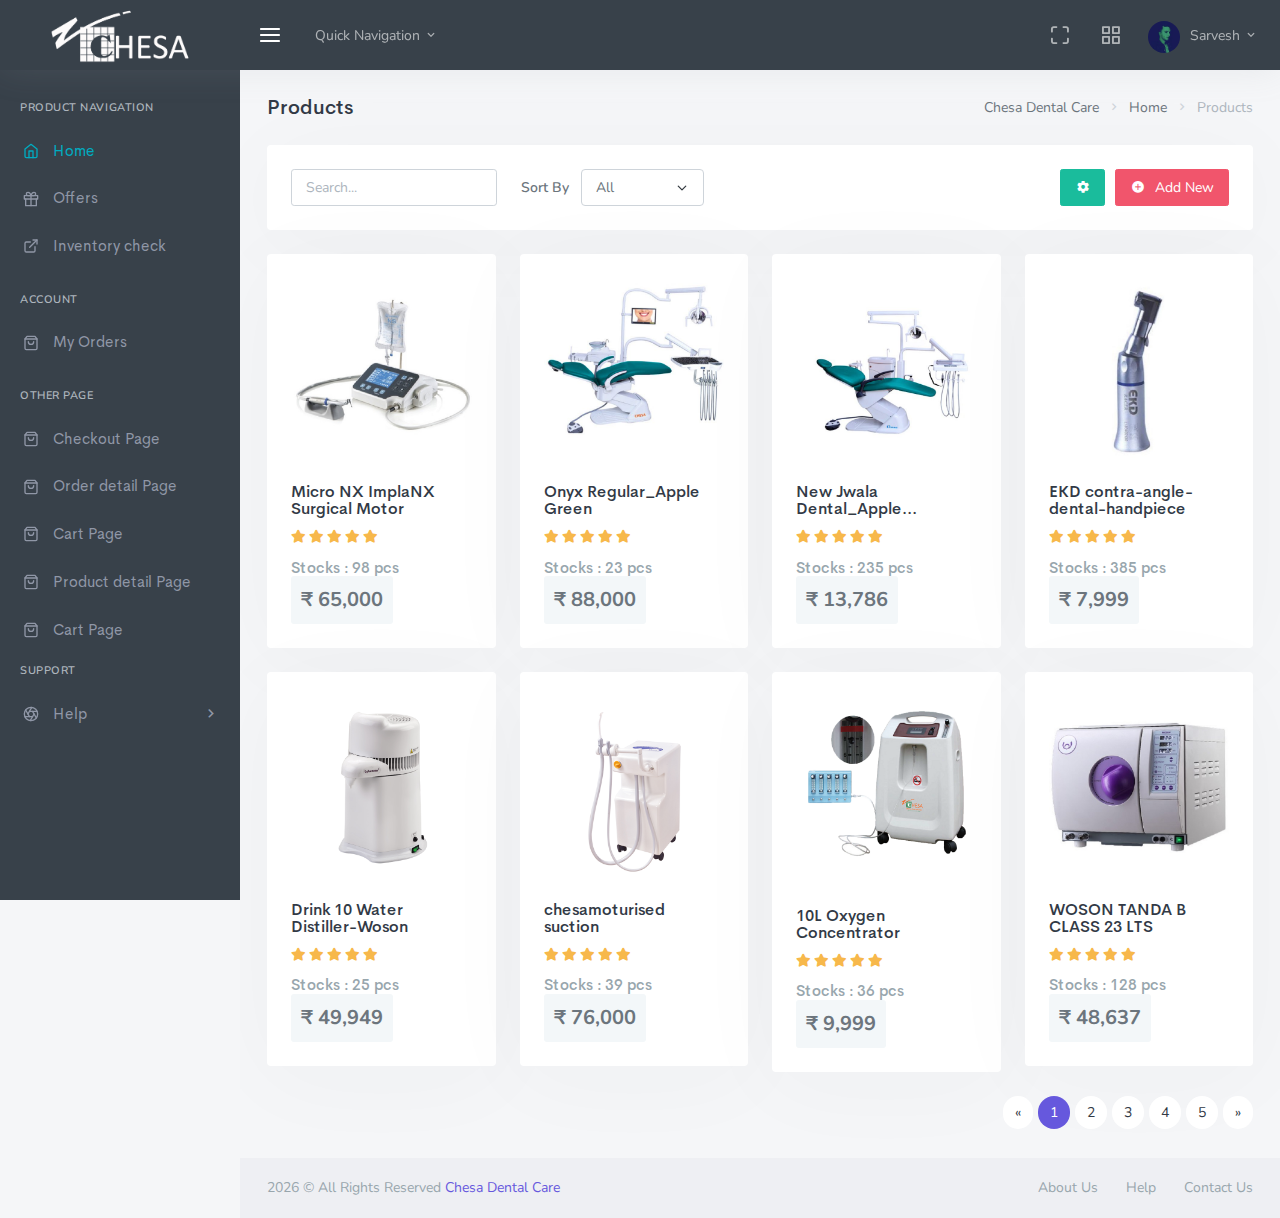
==== commit 2af78a14: "Add files via upload" ====
--- a/default/index.html
+++ b/default/index.html
@@ -293,13 +293,26 @@
                                 </a>
                             </li>
 
+                               <li>
+                                <a href="ecommerce-cart.html">
+                                    <i data-feather="shopping-bag"></i>
+                                    <span> Cart Page </span>
+                                </a>
+                            </li>
+
                             <li>
                                 <a href="ecommerce-product-detail.html">
                                     <i data-feather="shopping-bag"></i>
                                     <span> Product detail Page </span>
                                 </a>
                             </li>
-
+                             
+                              <li>
+                                <a href="ecommerce-cart.html">
+                                    <i data-feather="shopping-bag"></i>
+                                    <span> Cart Page </span>
+                                </a>
+                            </li>
                            
 
                           
